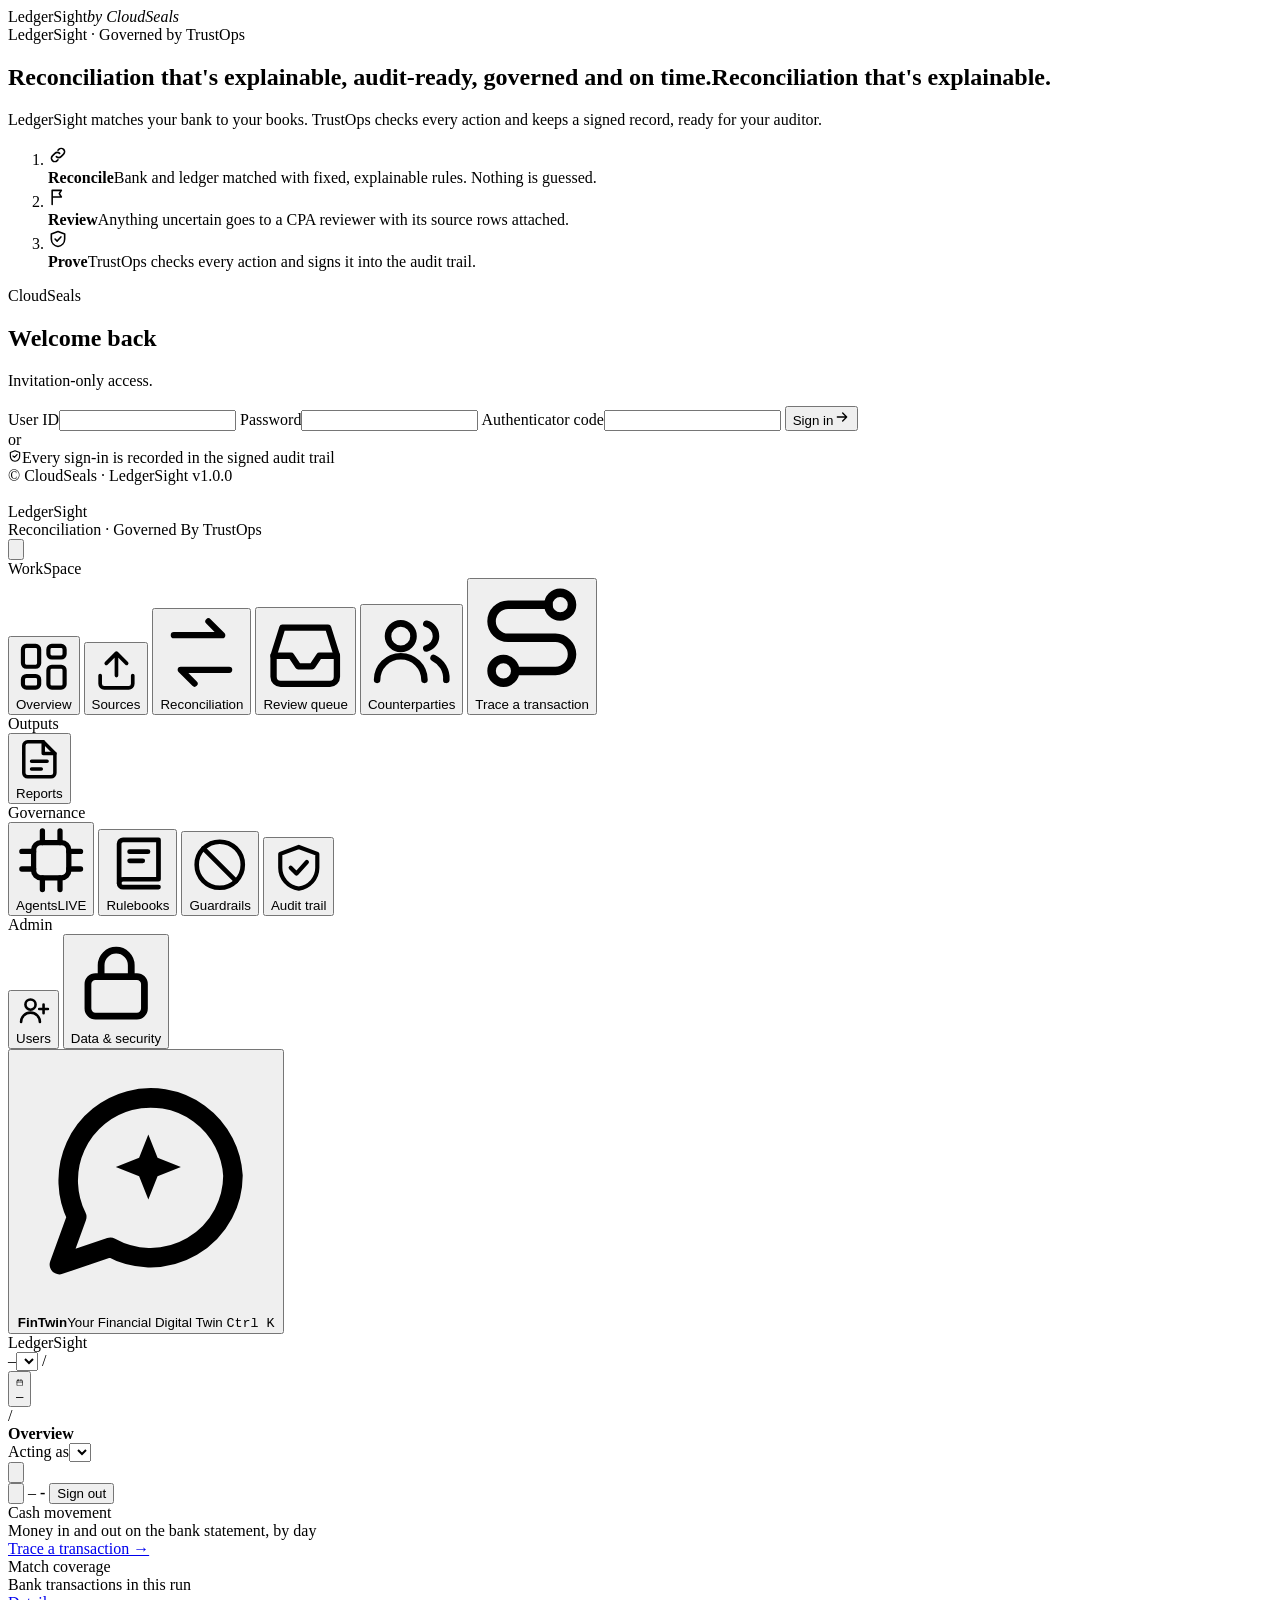
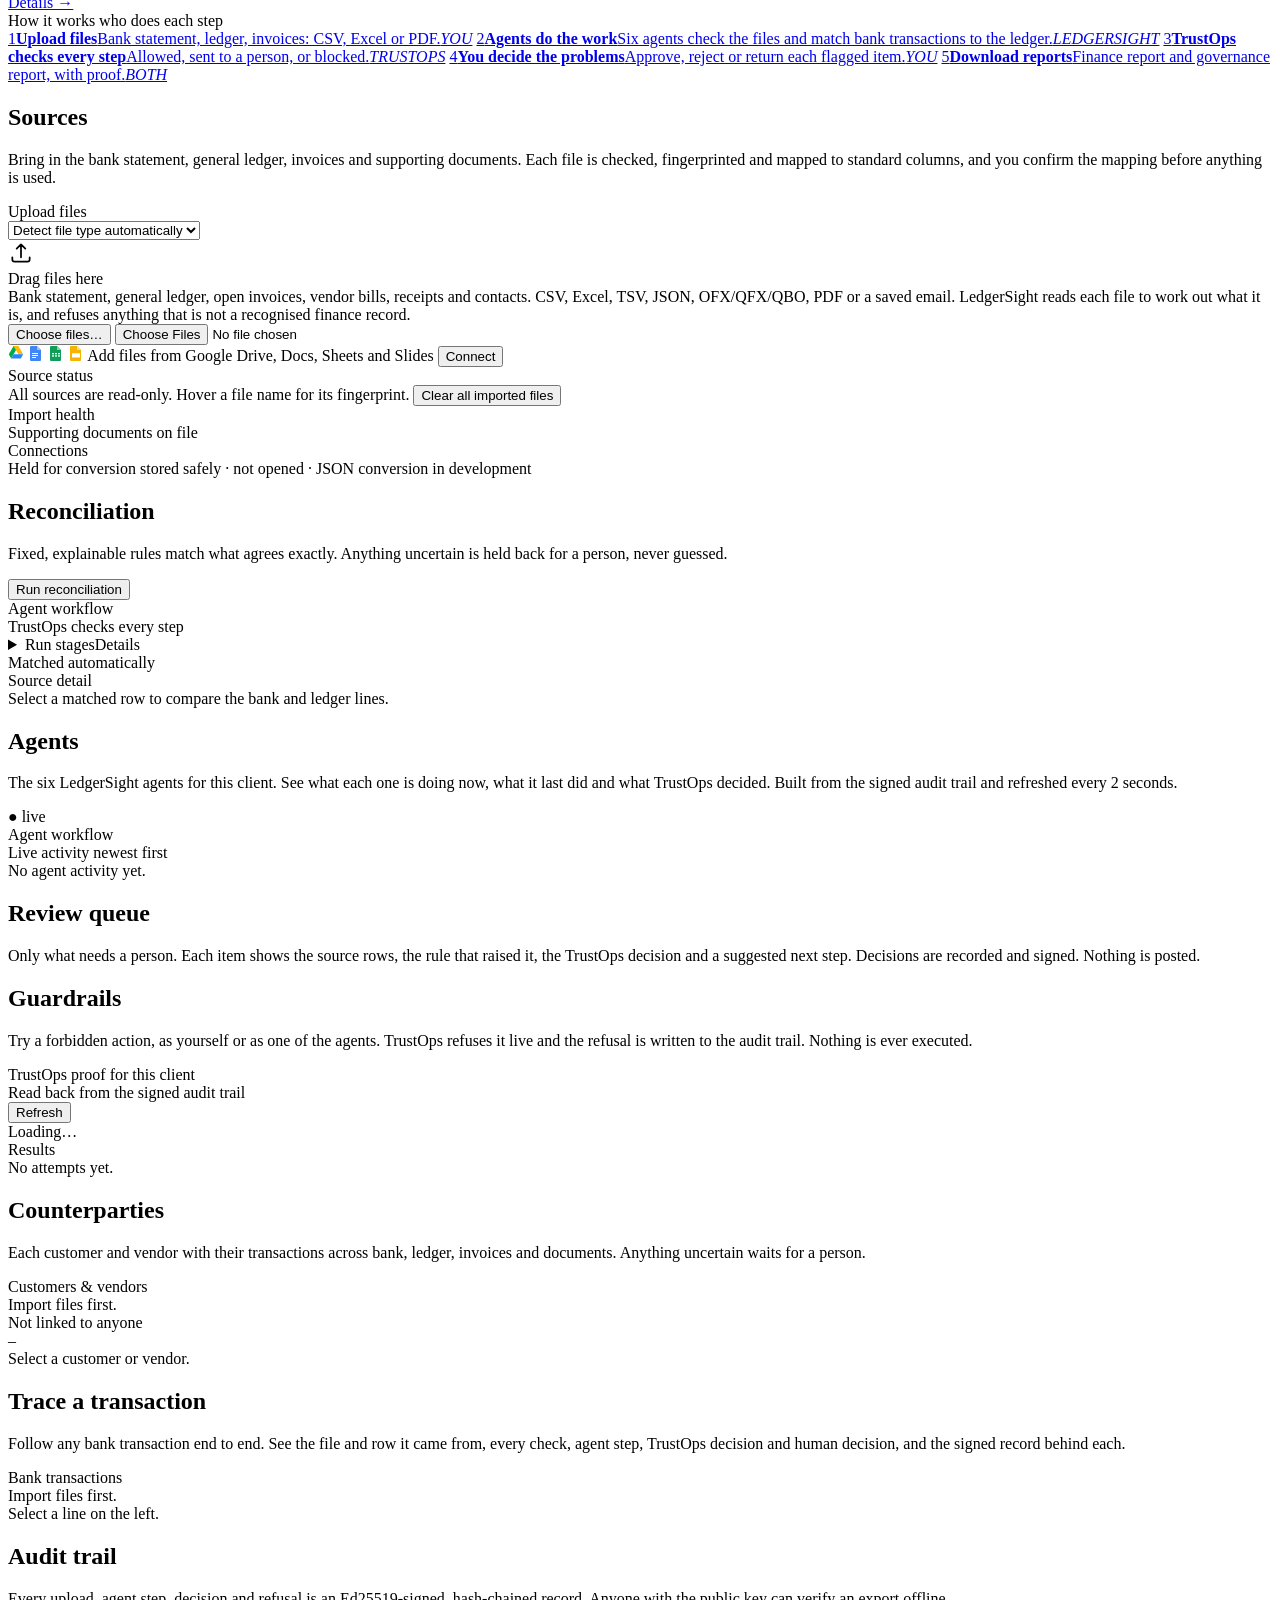
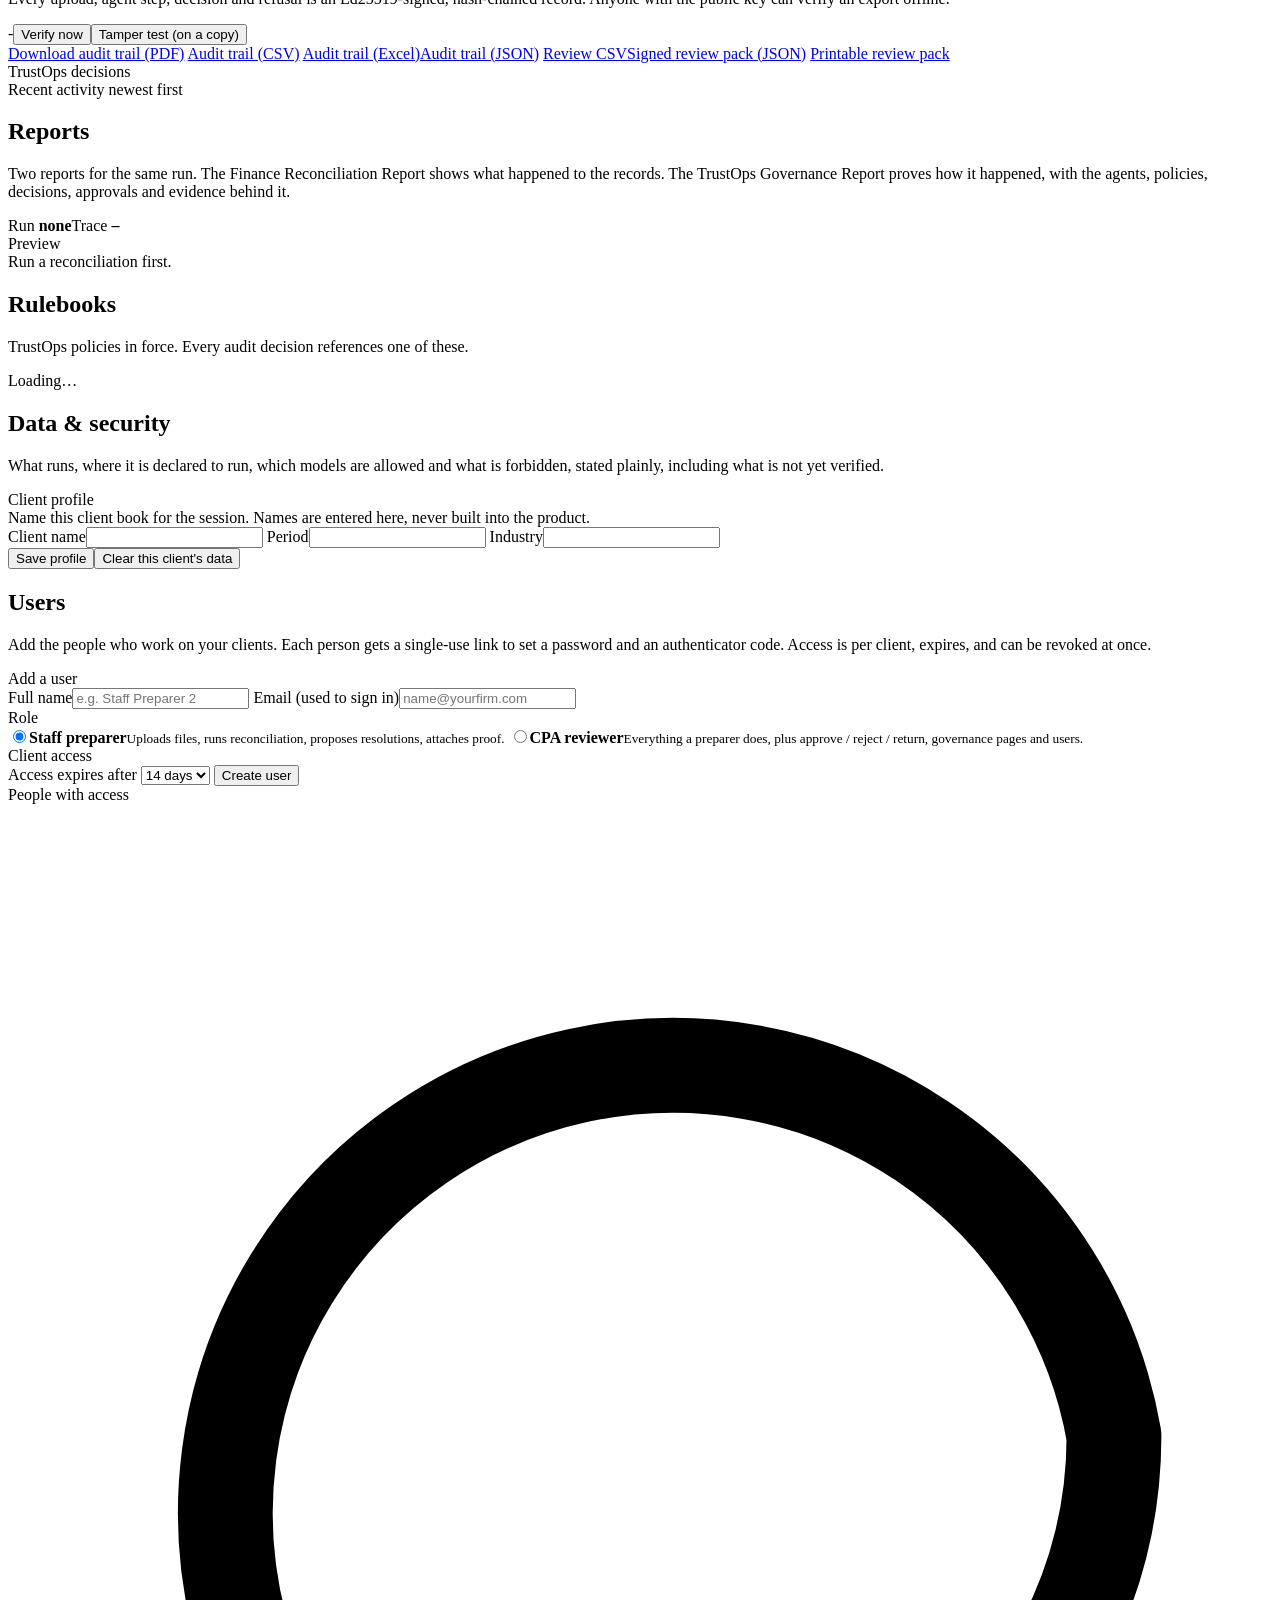
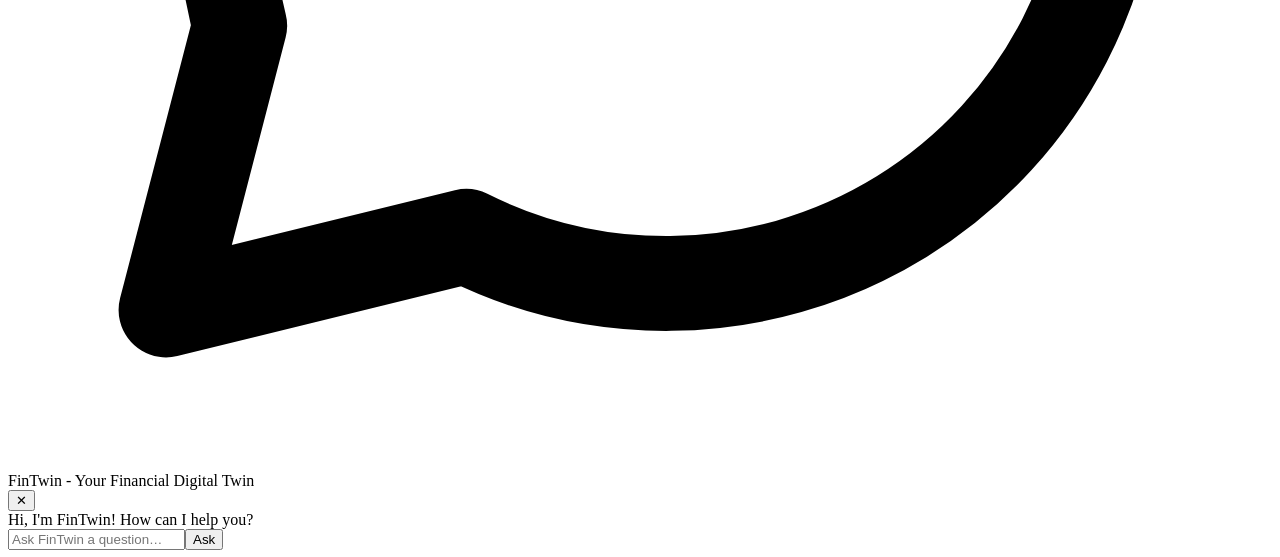
==== ledgersight/static/index.html @ 2b5cfad2 "Period chip opens a month picker instead of jumping to Data & security CPA reviewer: click the date " ====
<!doctype html>
<html lang="en">
<head>
<meta charset="utf-8">
<meta name="viewport" content="width=device-width, initial-scale=1">
<title>LedgerSight</title>
<link rel="icon" href="/static/logo.svg">
<link rel="stylesheet" href="/static/avocet.css">
</head>
<body>

<section id="login" class="login hidden">
  <div class="lg-art">
    <div class="lg-hero">
      <div class="lv-brand m-in"><img src="/static/logo.svg" alt=""><span>LedgerSight</span><em>by CloudSeals</em></div>
      <div class="login-copy">
        <div class="eyebrow m-in">LedgerSight · Governed by TrustOps</div>
        <h2 class="m-words"><span class="sr-only">Reconciliation that's explainable, audit-ready, governed and on time.</span><span class="ln" aria-hidden="true">Reconciliation that's</span> <span class="lg-rotline m-in" aria-hidden="true"><span class="lg-rot" id="lg-rot" data-words="explainable.|audit-ready.|governed.|on time."><span class="lg-rw">explainable.</span></span></span></h2>
        <p class="m-in">LedgerSight matches your bank to your books. TrustOps checks every action and keeps a signed record, ready for your auditor.</p>
      </div>
      <ol class="lg-steps" aria-label="How it works">
        <li class="m-in"><span class="lgs-ico"><svg width="20" height="20" viewBox="0 0 24 24" fill="none" stroke="currentColor" stroke-width="1.9" stroke-linecap="round" stroke-linejoin="round" aria-hidden="true"><path d="M10 14a4 4 0 0 0 5.7 0l3-3a4 4 0 0 0-5.7-5.7l-1 1M14 10a4 4 0 0 0-5.7 0l-3 3a4 4 0 0 0 5.7 5.7l1-1"/></svg></span>
          <div><b>Reconcile</b><span>Bank and ledger matched with fixed, explainable rules. Nothing is guessed.</span></div></li>
        <li class="m-in"><span class="lgs-ico"><svg width="20" height="20" viewBox="0 0 24 24" fill="none" stroke="currentColor" stroke-width="1.9" stroke-linecap="round" stroke-linejoin="round" aria-hidden="true"><path d="M5 21V4M5 4h11l-2.5 4 2.5 4H5"/></svg></span>
          <div><b>Review</b><span>Anything uncertain goes to a CPA reviewer with its source rows attached.</span></div></li>
        <li class="m-in"><span class="lgs-ico"><svg width="20" height="20" viewBox="0 0 24 24" fill="none" stroke="currentColor" stroke-width="1.9" stroke-linecap="round" stroke-linejoin="round" aria-hidden="true"><path d="M12 3l8 3v6c0 4.6-3.4 8.3-8 9-4.6-.7-8-4.4-8-9V6z"/><path d="M8.5 12l2.5 2.5 4.5-5"/></svg></span>
          <div><b>Prove</b><span>TrustOps checks every action and signs it into the audit trail.</span></div></li>
      </ol>
    </div>
  </div>
  <div class="lg-side">
    <div class="lg-col">
      <div class="lv-brand lg-mbrand"><img src="/static/logo.svg" alt=""><span>CloudSeals</span></div>
      <div class="login-card" id="lg-card">
        <h1 class="m-in">Welcome back</h1>
        <p class="muted m-in" id="lg-hint">Invitation-only access.</p>
        <div id="lg-pwform" class="m-in">
          <label>User ID<input id="lg-user" autocomplete="username"></label>
          <label>Password<input id="lg-pw" type="password" autocomplete="current-password"></label>
          <label id="lg-code-row" class="hidden">Authenticator code<input id="lg-code" inputmode="numeric" maxlength="6" autocomplete="one-time-code"></label>
          <button id="lg-btn" class="primary wide lg-cta"><span>Sign in</span><svg width="16" height="16" viewBox="0 0 24 24" fill="none" stroke="currentColor" stroke-width="2" stroke-linecap="round" stroke-linejoin="round" aria-hidden="true"><path d="M5 12h14M13 6l6 6-6 6"/></svg></button>
        </div>
        <div id="lg-msg" class="msg"></div>
        <div id="lg-google" class="lg-google hidden">
          <div id="lg-divider" class="lg-divider"><span>or</span></div>
          <div id="g_id_button"></div>
        </div>
        <div class="lg-trust m-in"><svg width="14" height="14" viewBox="0 0 24 24" fill="none" stroke="currentColor" stroke-width="2" stroke-linecap="round" stroke-linejoin="round" aria-hidden="true"><path d="M12 3l8 3v6c0 4.6-3.4 8.3-8 9-4.6-.7-8-4.4-8-9V6z"/><path d="M8.5 12l2.5 2.5 4.5-5"/></svg>Every sign-in is recorded in the signed audit trail</div>
      </div>
      <div class="login-foot m-in">© CloudSeals · LedgerSight v1.0.0</div>
    </div>
  </div>
</section>

<div id="app" class="hidden">
  <div class="shell">
  <aside class="sidebar">
    <div class="brandcard"><img src="/static/logo.svg" alt="" class="logo"><div class="bt"><div class="bname">LedgerSight</div><div class="bsub">Reconciliation · Governed By TrustOps</div></div>
      <button id="side-toggle" class="side-toggle" type="button" aria-label="Collapse menu" title="Collapse menu"><svg viewBox="0 0 24 24" fill="none" stroke="currentColor" stroke-width="2" stroke-linecap="round" stroke-linejoin="round" aria-hidden="true"><path d="m11 17-5-5 5-5M18 17l-5-5 5-5"/></svg></button></div>
    <nav id="tabs" aria-label="Main">
      <div class="navlabel">WorkSpace</div>
      <button class="tab active" data-tab="home"><span class="ico"><svg viewBox="0 0 24 24" fill="none" stroke="currentColor" stroke-width="1.8" stroke-linecap="round" stroke-linejoin="round"><rect x="3" y="3" width="7" height="9" rx="1.5"/><rect x="14" y="3" width="7" height="5" rx="1.5"/><rect x="14" y="12" width="7" height="9" rx="1.5"/><rect x="3" y="16" width="7" height="5" rx="1.5"/></svg></span><span class="lbl-t">Overview</span></button>
      <button class="tab" data-tab="import"><span class="ico"><svg viewBox="0 0 24 24" fill="none" stroke="currentColor" stroke-width="1.8" stroke-linecap="round" stroke-linejoin="round"><path d="M12 15V4M7 9l5-5 5 5"/><path d="M4 15v4a2 2 0 0 0 2 2h12a2 2 0 0 0 2-2v-4"/></svg></span><span class="lbl-t">Sources</span></button>
      <button class="tab" data-tab="recon"><span class="ico"><svg viewBox="0 0 24 24" fill="none" stroke="currentColor" stroke-width="1.8" stroke-linecap="round" stroke-linejoin="round"><path d="M4 7h14l-4-4M20 17H6l4 4"/></svg></span><span class="lbl-t">Reconciliation</span></button>
      <button class="tab" data-tab="exceptions"><span class="ico"><svg viewBox="0 0 24 24" fill="none" stroke="currentColor" stroke-width="1.8" stroke-linecap="round" stroke-linejoin="round"><path d="M3 13h5l2 3h4l2-3h5"/><path d="M5.5 5h13l2.5 8v6a2 2 0 0 1-2 2H5a2 2 0 0 1-2-2v-6z"/></svg></span><span class="lbl-t">Review queue</span><span id="nav-review" class="count hidden" title="Items waiting for a decision"></span></button>
      <button class="tab" data-tab="parties"><span class="ico"><svg viewBox="0 0 24 24" fill="none" stroke="currentColor" stroke-width="1.8" stroke-linecap="round" stroke-linejoin="round"><circle cx="9" cy="8" r="3.5"/><path d="M2.5 20a6.5 6.5 0 0 1 13 0M16 4.6a3.5 3.5 0 0 1 0 6.8M18 14a6.2 6.2 0 0 1 3.5 6"/></svg></span><span class="lbl-t">Counterparties</span></button>
      <button class="tab" data-tab="trace"><span class="ico"><svg viewBox="0 0 24 24" fill="none" stroke="currentColor" stroke-width="1.8" stroke-linecap="round" stroke-linejoin="round"><circle cx="6" cy="19" r="2.5"/><circle cx="18" cy="5" r="2.5"/><path d="M8.5 19H17a3.5 3.5 0 0 0 0-7H7a3.5 3.5 0 0 1 0-7h8.5"/></svg></span><span class="lbl-t">Trace a transaction</span></button>
      <div class="navlabel">Outputs</div>
      <button class="tab" data-tab="reports"><span class="ico"><svg viewBox="0 0 24 24" fill="none" stroke="currentColor" stroke-width="1.8" stroke-linecap="round" stroke-linejoin="round"><path d="M14 3H6a2 2 0 0 0-2 2v14a2 2 0 0 0 2 2h12a2 2 0 0 0 2-2V9z"/><path d="M14 3v6h6M8 13h8M8 17h5"/></svg></span><span class="lbl-t">Reports</span></button>
      <div class="navlabel">Governance</div>
      <button class="tab" data-tab="agents"><span class="ico"><svg viewBox="0 0 24 24" fill="none" stroke="currentColor" stroke-width="1.8" stroke-linecap="round" stroke-linejoin="round"><rect x="6" y="6" width="12" height="12" rx="2.5"/><path d="M9 2v4M15 2v4M9 18v4M15 18v4M2 9h4M2 15h4M18 9h4M18 15h4"/></svg></span><span class="lbl-t">Agents</span><span class="tag">LIVE</span></button>
      <button class="tab" data-tab="rules"><span class="ico"><svg viewBox="0 0 24 24" fill="none" stroke="currentColor" stroke-width="1.8" stroke-linecap="round" stroke-linejoin="round"><path d="M5 4.5A1.5 1.5 0 0 1 6.5 3H20v15H6.5A1.5 1.5 0 0 0 5 19.5z"/><path d="M5 19.5A1.5 1.5 0 0 0 6.5 21H20M9 7.5h7M9 11h5"/></svg></span><span class="lbl-t">Rulebooks</span></button>
      <button class="tab" data-tab="controls"><span class="ico"><svg viewBox="0 0 24 24" fill="none" stroke="currentColor" stroke-width="1.8" stroke-linecap="round" stroke-linejoin="round"><circle cx="12" cy="12" r="9"/><path d="M5.6 5.6l12.8 12.8"/></svg></span><span class="lbl-t">Guardrails</span></button>
      <button class="tab" data-tab="evidence"><span class="ico"><svg viewBox="0 0 24 24" fill="none" stroke="currentColor" stroke-width="1.8" stroke-linecap="round" stroke-linejoin="round"><path d="M12 3l8 3v6c0 4.6-3.4 8.3-8 9-4.6-.7-8-4.4-8-9V6z"/><path d="M8.5 12l2.5 2.5 4.5-5"/></svg></span><span class="lbl-t">Audit trail</span></button>
      <div class="navlabel">Admin</div>
      <button class="tab" data-tab="team"><span class="ico"><svg viewBox="0 0 24 24" fill="none" stroke="currentColor" stroke-width="1.8" stroke-linecap="round" stroke-linejoin="round"><circle cx="10" cy="8" r="3.5"/><path d="M3.5 20a6.5 6.5 0 0 1 13 0M19 8v6M16 11h6"/></svg></span><span class="lbl-t">Users</span></button>
      <button class="tab" data-tab="trust"><span class="ico"><svg viewBox="0 0 24 24" fill="none" stroke="currentColor" stroke-width="1.8" stroke-linecap="round" stroke-linejoin="round"><rect x="4.5" y="10.5" width="15" height="10.5" rx="2"/><path d="M8 10.5V7.5a4 4 0 0 1 8 0v3"/></svg></span><span class="lbl-t">Data &amp; security</span></button>
    </nav>
    <div class="sidefoot">
      <button type="button" id="ask-open" class="side-ask" aria-expanded="false" aria-controls="ask-drawer" aria-label="FinTwin - Your Financial Digital Twin (read-only)" title="FinTwin · Ctrl K">
        <span class="sa-ico" aria-hidden="true"><svg viewBox="0 0 24 24" fill="none" stroke="currentColor" stroke-width="1.8" stroke-linecap="round" stroke-linejoin="round"><path d="M20 11.4a7.6 7.6 0 0 1-11.3 6.6L4 19.6l1.6-4.4A7.6 7.6 0 1 1 20 11.4z"/><path class="sa-spark" d="M12.2 7.6l.85 2.15 2.15.85-2.15.85-.85 2.15-.85-2.15-2.15-.85 2.15-.85z" fill="currentColor" stroke="none"/></svg></span>
        <span class="sa-t"><b>FinTwin</b><span>Your Financial Digital Twin</span></span>
        <kbd class="sa-k">Ctrl K</kbd>
      </button>
      <div id="app-version" class="small">LedgerSight</div>
    </div>
  </aside>
  <div class="content">
  <header class="topbar">
    <div class="tb-left">
      <label class="ws-pill" title="Client"><span class="ws-av" id="ws-av" aria-hidden="true">–</span><select id="ws-select" class="ws-title" aria-label="Client"></select></label>
      <span class="tb-sep" aria-hidden="true">/</span>
      <div class="period-wrap"><button id="period-chip" class="period-chip" type="button" aria-haspopup="dialog" aria-expanded="false" aria-controls="period-panel" title="Reporting period"><svg viewBox="0 0 24 24" fill="none" stroke="currentColor" stroke-width="1.9" stroke-linecap="round" stroke-linejoin="round" aria-hidden="true"><rect x="3" y="4" width="18" height="18" rx="2"/><path d="M16 2v4M8 2v4M3 10h18"/></svg><span class="page-sub" id="page-sub">–</span></button>
      <div id="period-panel" class="period-panel hidden" role="dialog" aria-label="Choose the reporting period"></div></div>
      <span class="tb-sep" aria-hidden="true">/</span>
      <div class="crumb" aria-label="Current page"><span id="crumb-group" class="crumb-g"></span><b id="crumb-page">Overview</b></div>
    </div>
    <div class="tb-right">
      <label id="act-as-wrap" class="tbl role-pill hidden"><span class="rp-dot" aria-hidden="true"></span><span class="lbl">Acting as</span><select id="act-as" aria-label="Acting as"></select></label>
      <div class="notif-wrap">
        <button id="notif-btn" class="iconbtn" type="button" aria-label="Notifications" aria-haspopup="dialog" aria-expanded="false" title="Notifications"><svg viewBox="0 0 24 24" fill="none" stroke="currentColor" stroke-width="1.8" stroke-linecap="round" stroke-linejoin="round"><path d="M6 8a6 6 0 0 1 12 0c0 7 3 9 3 9H3s3-2 3-9"/><path d="M10.3 21a1.94 1.94 0 0 0 3.4 0"/></svg><span id="notif-count" class="notif-count hidden" aria-hidden="true"></span></button>
        <div id="notif-panel" class="notif-panel hidden" role="dialog" aria-label="Notifications"></div>
      </div>
      <button id="theme" class="iconbtn" title="Light / dark" aria-label="Toggle light or dark"><svg viewBox="0 0 24 24" fill="none" stroke="currentColor" stroke-width="1.8"><circle cx="12" cy="12" r="8.5"/><path d="M12 3.5a8.5 8.5 0 0 0 0 17z" fill="currentColor"/></svg></button>
      <span id="avatar" class="avatar">–</span>
      <span class="who"><b id="me-name">-</b></span>
      <button id="logout" class="ghost">Sign out</button>
    </div>
  </header>
  <main>
    <!-- ================= Overview ================= -->
    <section class="panel active" id="p-home">
      <div id="ov-hero" class="ov-head"></div>
      <nav class="mprog" id="stepper" aria-label="Month-end progress"></nav>
      <div id="ov-kpis" class="kw-row"></div>
      <div id="ov-charts" class="sk-grid hidden">
        <div class="card ch-card sk-flow"><div class="ch-head"><div><div class="card-title">Cash movement</div><div class="ch-sub">Money in and out on the bank statement, by day</div></div>
          <a class="linkbtn" href="#trace" data-go="trace">Trace a transaction →</a></div><div id="ov-flow"></div></div>
        <div class="sk-var" id="ov-var"></div>
        <div class="card hidden sk-cases" id="ov-cases"></div>
        <div class="card ch-card sk-cover"><div class="ch-head"><div><div class="card-title">Match coverage</div><div class="ch-sub">Bank transactions in this run</div></div>
          <a class="linkbtn" href="#recon" data-go="recon">Details →</a></div><div id="ov-cover"></div></div>
      </div>
      <div class="card gap hidden" id="ov-how" aria-label="How it works">
        <div class="card-title">How it works <span class="muted">who does each step</span></div>
        <div class="how">
          <a href="#import" data-go="import"><span class="n">1</span><span class="tx"><b>Upload files</b><span>Bank statement, ledger, invoices: CSV, Excel or PDF.</span><em class="who you">YOU</em></span></a>
          <a href="#agents" data-go="agents"><span class="n">2</span><span class="tx"><b>Agents do the work</b><span>Six agents check the files and match bank transactions to the ledger.</span><em class="who ls">LEDGERSIGHT</em></span></a>
          <a href="#rules" data-go="rules"><span class="n">3</span><span class="tx"><b>TrustOps checks every step</b><span>Allowed, sent to a person, or blocked.</span><em class="who to">TRUSTOPS</em></span></a>
          <a href="#exceptions" data-go="exceptions"><span class="n">4</span><span class="tx"><b>You decide the problems</b><span>Approve, reject or return each flagged item.</span><em class="who you">YOU</em></span></a>
          <a href="#reports" data-go="reports"><span class="n">5</span><span class="tx"><b>Download reports</b><span>Finance report and governance report, with proof.</span><em class="who ls">BOTH</em></span></a>
        </div>
      </div>
    </section>

    <!-- ================= Sources ================= -->
    <section class="panel" id="p-import">
      <div class="page-head"><div><h2>Sources</h2>
        <p class="sub">Bring in the bank statement, general ledger, invoices and supporting documents. Each file is checked, fingerprinted and mapped to standard columns, and you confirm the mapping before anything is used.</p></div></div>
      <!-- The file being confirmed sits first, right under the heading: no jump past the upload and status cards. -->
      <div id="mapping" class="card map-card hidden"></div>
      <!-- 2026-11-13 layout (user choice): a short upload strip on top, the 6 sources as cards in a 3x2 grid below -->
      <div class="src-top stack">
        <div class="card src-up">
          <div class="card-title">Upload files</div>
          <select id="up-kind" aria-label="File type" class="hidden"><option value="auto">Detect file type automatically</option></select>
          <div class="dropzone" id="dz-target">
            <div class="dz-icon" aria-hidden="true"><svg width="26" height="26" viewBox="0 0 24 24" fill="none" stroke="currentColor" stroke-width="1.6" stroke-linecap="round" stroke-linejoin="round"><path d="M12 16V4M12 4l-4 4M12 4l4 4"/><path d="M4 16v2a2 2 0 0 0 2 2h12a2 2 0 0 0 2-2v-2"/></svg></div>
            <div class="dz-text">Drag files here</div>
            <div class="small muted">Bank statement, general ledger, open invoices, vendor bills, receipts and contacts. CSV, Excel, TSV, JSON, OFX/QFX/QBO, PDF or a saved email. LedgerSight reads each file to work out what it is, and refuses anything that is not a recognised finance record.</div>
            <button id="choose-btn" class="primary gap">Choose files…</button>
            <input id="up-file" type="file" multiple class="hidden">
          </div>
          <div class="dz-connect row" id="dz-connect">
            <span class="dz-connect-icons" aria-hidden="true">
              <svg width="16" height="16" viewBox="0 0 16 16"><path d="M5.6 1h4.8l4.8 8.3h-4.8z" fill="#ffba00"/><path d="M5.6 1L.8 9.3l2.4 4.1 4.8-8.3z" fill="#00ac47"/><path d="M3.2 13.4h9.6l2.4-4.1h-9.6z" fill="#2684fc"/></svg>
              <svg width="16" height="16" viewBox="0 0 16 16"><path d="M3 1h6l4 4v10a1 1 0 0 1-1 1H3a1 1 0 0 1-1-1V2a1 1 0 0 1 1-1z" fill="#4285f4"/><path d="M9 1v4h4" fill="#a1c2fa"/><rect x="4" y="8" width="6" height="1" fill="#fff"/><rect x="4" y="10" width="6" height="1" fill="#fff"/><rect x="4" y="12" width="4" height="1" fill="#fff"/></svg>
              <svg width="16" height="16" viewBox="0 0 16 16"><path d="M3 1h6l4 4v10a1 1 0 0 1-1 1H3a1 1 0 0 1-1-1V2a1 1 0 0 1 1-1z" fill="#0f9d58"/><path d="M9 1v4h4" fill="#87d3ab"/><rect x="4" y="8" width="2" height="1.3" fill="#fff"/><rect x="7" y="8" width="2" height="1.3" fill="#fff"/><rect x="10" y="8" width="2" height="1.3" fill="#fff"/><rect x="4" y="10.3" width="2" height="1.3" fill="#fff"/><rect x="7" y="10.3" width="2" height="1.3" fill="#fff"/><rect x="10" y="10.3" width="2" height="1.3" fill="#fff"/></svg>
              <svg width="16" height="16" viewBox="0 0 16 16"><path d="M3 1h6l4 4v10a1 1 0 0 1-1 1H3a1 1 0 0 1-1-1V2a1 1 0 0 1 1-1z" fill="#f4b400"/><path d="M9 1v4h4" fill="#fbdc8d"/><rect x="4" y="8.3" width="8" height="4.3" rx=".5" fill="#fff"/></svg>
            </span>
            <span class="small muted grow">Add files from Google Drive, Docs, Sheets and Slides</span>
            <button id="dz-drive-btn" class="ghost">Connect</button>
          </div>
          <div id="tpl-links" class="tpl-links"></div>
          <div id="em-view"></div>
          <div id="drive-view"></div>
          <div id="up-msg" class="msg"></div>
          <div id="up-refused"></div>
          <div id="up-next"></div>
        </div>
        <div class="card src-st">
          <div class="ss-headrow"><div class="card-title">Source status</div><span id="ss-sum" class="ss-sum"></span></div>
          <div id="src-status" class="ss-wrap"></div>
          <div class="ss-endrow"><span class="ss-note">All sources are read-only. Hover a file name for its fingerprint.</span>
            <button id="clear-all" class="danger">Clear all imported files</button></div>
          <div id="clear-msg" class="msg"></div>
        </div>
      </div>
      <div class="card gap"><div class="card-title">Import health</div><div id="health" class="tablewrap"></div></div>
      <div class="card gap"><div class="card-title">Supporting documents on file</div><div id="docs"></div></div>
      <div class="card gap"><div class="card-title">Connections</div><div id="connectors"></div></div>
      <div class="card gap" id="held-card"><div class="card-title">Held for conversion <span class="muted">stored safely · not opened · JSON conversion in development</span></div><div id="held"></div></div>
    </section>

    <!-- ================= Reconciliation ================= -->
    <section class="panel" id="p-recon">
      <div class="page-head"><div><h2>Reconciliation</h2>
        <p class="sub">Fixed, explainable rules match what agrees exactly. Anything uncertain is held back for a person, never guessed.</p></div>
        <div class="row"><button id="run-btn" class="primary">Run reconciliation</button><span id="run-msg" class="msg"></span></div></div>
      <div id="recon-ready"></div>
      <div id="tiles" class="tiles"></div>
      <!-- At-a-glance first (agent workflow), then the detail behind it (run stages) -->
      <div class="card gap pipe wf" id="rc-pipe">
        <div class="pipe-head"><div class="card-title">Agent workflow</div>
          <div class="pipe-meta"><span class="muted">TrustOps checks every step</span></div></div>
        <div id="rc-pipeline"></div>
        <div id="workflow" class="hidden"></div>
      </div>
      <details class="card gap stages-fold" id="stages-card">
        <summary><span class="sf-t">Run stages</span><span id="stages-sum" class="sf-sum"></span><span class="sf-more">Details</span></summary>
        <div id="stages"></div>
      </details>
      <div class="grid two gap">
        <div class="card"><div class="card-title">Matched automatically</div><div id="matches" class="tablewrap"></div></div>
        <div class="card"><div class="card-title">Source detail</div><div id="detail" class="muted">Select a matched row to compare the bank and ledger lines.</div></div>
      </div>
    </section>

    <!-- ================= Agents ================= -->
    <section class="panel" id="p-agents">
      <div class="page-head"><div><h2>Agents</h2>
        <p class="sub">The six LedgerSight agents for this client. See what each one is doing now, what it last did and what TrustOps decided. Built from the signed audit trail and refreshed every 2 seconds.</p></div>
        <div class="row"><span id="ag-live" class="pill live">● live</span></div></div>
      <div id="ag-ready"></div>
      <div class="card pipe wf" id="ag-pipe">
        <div class="pipe-head"><div class="card-title">Agent workflow</div>
          <div class="pipe-meta"></div></div>
        <div id="ag-pipeline"></div>
        <div id="ag-msg" class="msg"></div>
      </div>
      <div id="ag-grid" class="grid three gap"></div>
      <div class="card gap"><div class="card-title">Live activity <span class="muted small">newest first</span></div><div id="ag-feed" class="muted">No agent activity yet.</div></div>
    </section>

    <!-- ================= Review queue ================= -->
    <section class="panel" id="p-exceptions">
      <div class="page-head"><div><h2>Review queue</h2>
        <p class="sub">Only what needs a person. Each item shows the source rows, the rule that raised it, the TrustOps decision and a suggested next step. Decisions are recorded and signed. Nothing is posted.</p></div></div>
      <div id="exc-list"></div>
    </section>

    <!-- ================= Guardrails ================= -->
    <section class="panel" id="p-controls">
      <div class="page-head"><div><h2>Guardrails</h2>
        <p class="sub">Try a forbidden action, as yourself or as one of the agents. TrustOps refuses it live and the refusal is written to the audit trail. Nothing is ever executed.</p></div></div>
      <div class="card" id="proof-card">
        <div class="pf-top"><div><div class="card-title">TrustOps proof for this client</div>
          <div class="small muted">Read back from the signed audit trail</div></div>
          <button class="linkbtn" id="proof-refresh">Refresh</button></div>
        <div id="proof"><span class="muted">Loading…</span></div>
      </div>
      <div class="grid three gap-lg" id="attack-grid"></div>
      <div class="card gap-lg"><div class="card-title">Results</div><div id="attack-out" class="muted">No attempts yet.</div></div>
    </section>

    <!-- ================= Counterparties ================= -->
    <section class="panel" id="p-parties">
      <div class="page-head"><div><h2>Counterparties</h2>
        <p class="sub">Each customer and vendor with their transactions across bank, ledger, invoices and documents. Anything uncertain waits for a person.</p></div></div>
      <div class="trace-grid party-grid">
        <div><div class="card"><div class="card-title">Customers &amp; vendors</div><div id="party-list" class="muted">Import files first.</div></div>
          <div class="card gap"><div class="card-title">Not linked to anyone</div><div id="party-unlinked" class="muted">–</div></div></div>
        <div id="party-view" class="card"><div class="muted">Select a customer or vendor.</div></div>
      </div>
    </section>

    <!-- ================= Trace ================= -->
    <section class="panel" id="p-trace">
      <div class="page-head"><div><h2>Trace a transaction</h2>
        <p class="sub">Follow any bank transaction end to end. See the file and row it came from, every check, agent step, TrustOps decision and human decision, and the signed record behind each.</p></div></div>
      <div class="trace-grid">
        <div class="card"><div class="card-title">Bank transactions</div><div id="trace-list" class="muted">Import files first.</div></div>
        <div id="trace-view" class="card"><div class="muted">Select a line on the left.</div></div>
      </div>
    </section>

    <!-- ================= Audit trail ================= -->
    <section class="panel" id="p-evidence">
      <div class="page-head"><div><h2>Audit trail</h2>
        <p class="sub">Every upload, agent step, decision and refusal is an Ed25519-signed, hash-chained record. Anyone with the public key can verify an export offline.</p></div>
        <div class="row"><span id="verify-badge" class="badge">-</span><button id="ev-refresh" class="secondary">Verify now</button><button id="tamper-btn" class="danger">Tamper test (on a copy)</button></div></div>
      <div id="tamper-out" class="msg"></div>
      <div class="row"><a id="exp-audit-pdf" class="primary btnlink" href="#" download>Download audit trail (PDF)</a>
        <a id="exp-audit-csv" class="secondary btnlink" href="#" download>Audit trail (CSV)</a>
        <a id="exp-audit-xlsx" class="secondary btnlink" href="#" download>Audit trail (Excel)</a><a id="exp-audit-json" class="secondary btnlink" href="#" download>Audit trail (JSON)</a>
        <a id="exp-csv" class="secondary btnlink disabled" href="#">Review CSV</a><a id="exp-pack" class="secondary btnlink disabled" href="#">Signed review pack (JSON)</a>
        <a id="exp-print" class="secondary btnlink disabled" href="#" target="_blank" rel="noopener">Printable review pack</a></div>
      <div class="grid ov gap" id="ev-summary">
        <div class="card"><div class="card-title">TrustOps decisions </div><div id="ov-gov"></div></div>
        <div class="card"><div class="card-title">Recent activity <span class="muted small">newest first</span></div><ul id="ov-activity" class="feed tl-feed"></ul></div>
      </div>
      <div class="card gap"><div id="events" class="tablewrap"></div></div>
    </section>

    <!-- ================= Reports ================= -->
    <section class="panel" id="p-reports">
      <div class="page-head"><div><h2>Reports</h2>
        <p class="sub">Two reports for the same run. The Finance Reconciliation Report shows what happened to the records. The TrustOps Governance Report proves how it happened, with the agents, policies, decisions, approvals and evidence behind it.</p></div>
        <div class="row"><span class="pill">Run <b id="rep-run">none</b></span><span class="pill">Trace <b id="rep-trace">–</b></span></div></div>
      <div id="rep-draft"></div>
      <div class="grid two" id="rep-cards"></div>
      <div class="card gap"><div class="card-title" id="rep-prev-title">Preview</div><div id="rep-preview" class="muted">Run a reconciliation first.</div></div>
    </section>

    <!-- ================= Rulebooks ================= -->
    <section class="panel" id="p-rules">
      <div class="page-head"><div><h2>Rulebooks</h2>
        <p class="sub">TrustOps policies in force. Every audit decision references one of these.</p></div></div>
      <div id="rules" class="muted">Loading…</div>
    </section>

    <!-- ================= Data & security ================= -->
    <section class="panel" id="p-trust">
      <div class="page-head"><div><h2>Data &amp; security</h2>
        <p class="sub">What runs, where it is declared to run, which models are allowed and what is forbidden, stated plainly, including what is not yet verified.</p></div></div>
      <div class="card" id="ov-profile">
        <div class="card-title">Client profile</div>
        <div class="muted small">Name this client book for the session. Names are entered here, never built into the product.</div>
        <div class="form-grid gap">
          <label class="ctl2">Client name<input id="pf-name" maxlength="80"></label>
          <label class="ctl2">Period<input id="pf-period" maxlength="40"></label>
          <label class="ctl2">Industry<input id="pf-industry" maxlength="60"></label>
        </div>
        <div class="row gap"><button id="pf-save" class="primary">Save profile</button><button id="reset-btn" class="danger">Clear this client's data</button><span id="pf-msg" class="msg"></span><span id="reset-msg" class="msg"></span></div>
      </div>
      <div id="trust" class="gap"></div>
    </section>

    <!-- ================= People ================= -->
    <section class="panel" id="p-team">
      <div class="page-head"><div><h2>Users</h2>
        <p class="sub">Add the people who work on your clients. Each person gets a single-use link to set a password and an authenticator code. Access is per client, expires, and can be revoked at once.</p></div></div>
      <div id="users-demo-note"></div>
      <div class="grid two users-grid">
        <div class="card">
          <div class="card-title">Add a user</div>
          <label class="ctl2">Full name<input id="inv-name" autocomplete="off" placeholder="e.g. Staff Preparer 2"></label>
          <label class="ctl2">Email (used to sign in)<input id="inv-user" type="email" autocomplete="off" placeholder="name@yourfirm.com"></label>
          <div class="ctl2"><span>Role</span>
            <div class="role-pick" role="radiogroup" aria-label="Role">
              <label class="rp"><input type="radio" name="inv-role" value="preparer" checked><span><b>Staff preparer</b><small>Uploads files, runs reconciliation, proposes resolutions, attaches proof.</small></span></label>
              <label class="rp"><input type="radio" name="inv-role" value="owner_reviewer"><span><b>CPA reviewer</b><small>Everything a preparer does, plus approve / reject / return, governance pages and users.</small></span></label>
            </div>
          </div>
          <div class="ctl2"><span>Client access</span><div id="inv-ws" class="ws-pick"></div></div>
          <label class="ctl2">Access expires after
            <select id="inv-days"><option value="14" selected>14 days</option><option value="30">30 days</option><option value="90">90 days</option><option value="365">1 year</option></select>
          </label>
          <button id="inv-btn" class="primary">Create user</button>
          <div id="inv-out" class="msg"></div>
        </div>
        <div class="card"><div class="card-title">People with access <span class="muted small" id="users-count"></span></div><div id="users"></div></div>
      </div>
    </section>
  </main>
  </div>
  </div>
</div>
<aside id="ask-drawer" class="drawer" role="dialog" aria-modal="false" aria-labelledby="ask-title" aria-hidden="true">
  <div class="drawer-head">
    <div class="drawer-ico" aria-hidden="true"><svg viewBox="0 0 24 24" fill="none" stroke="currentColor" stroke-width="1.8" stroke-linecap="round" stroke-linejoin="round"><path d="M21 12a8.5 8.5 0 0 1-12.3 7.6L3 21l1.4-5.4A8.5 8.5 0 1 1 21 12z"/></svg></div>
    <div class="grow"><div class="drawer-title" id="ask-title">FinTwin - Your Financial Digital Twin</div></div>
    <button id="ask-close" class="iconbtn" aria-label="Close FinTwin">✕</button>
  </div>
  <div class="drawer-body" id="ask-scroll">
    <div id="ask-welcome" class="qa ask-welcome"><div class="a-bubble">Hi, I'm FinTwin! How can I help you?</div></div>
    <div id="ask-out"></div></div>
  <div class="drawer-foot">
    <div id="ask-chips" class="chips"></div>
    <div class="ask-row"><input id="ask-q" placeholder="Ask FinTwin a question…" maxlength="500" aria-label="Question"><button id="ask-btn" class="primary">Ask</button></div>
  </div>
</aside>
<div id="toasts" class="toasts" aria-live="polite"></div>
<script src="/static/vendor/motion.min.js"></script>
<script src="/static/vendor/chart.umd.min.js"></script>
<script src="/static/avocet.js"></script>
<script src="/static/ui-plus.js"></script>
<script src="/static/login-motion.js"></script>
</body>
</html>
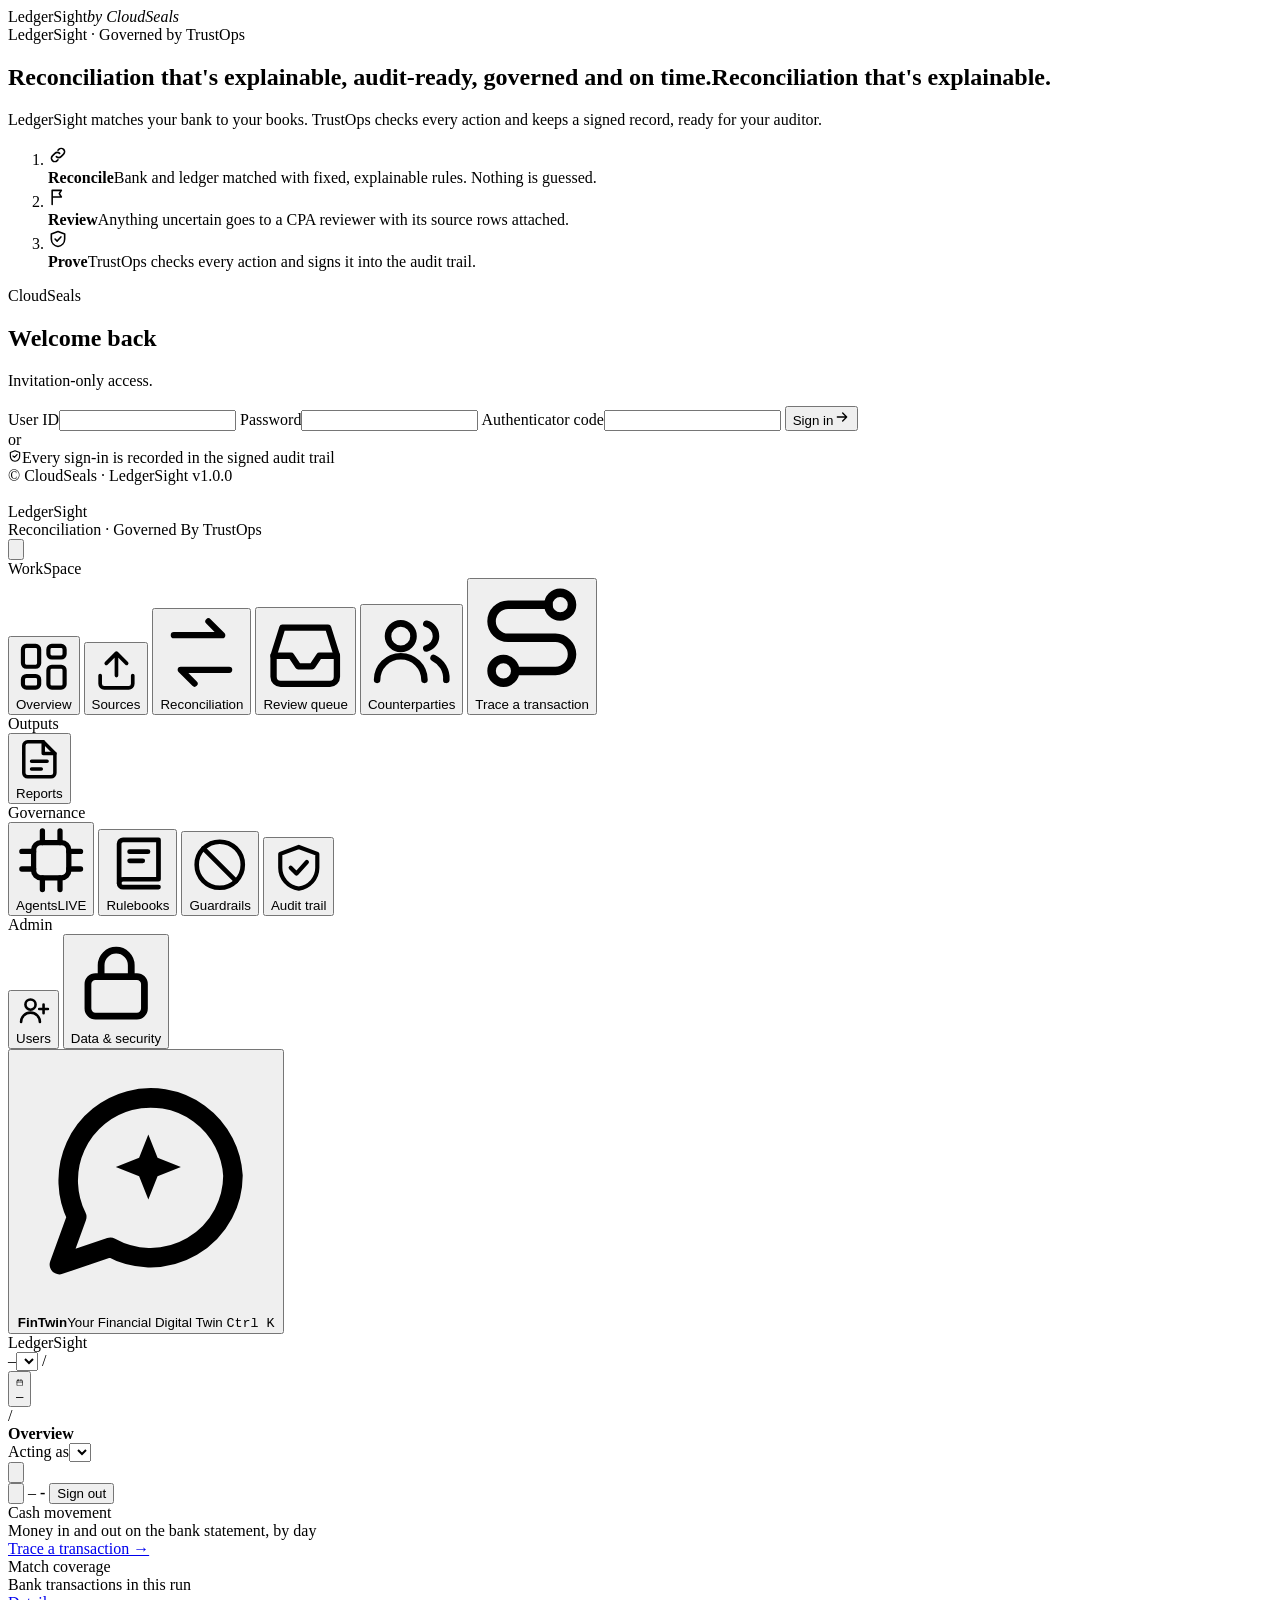
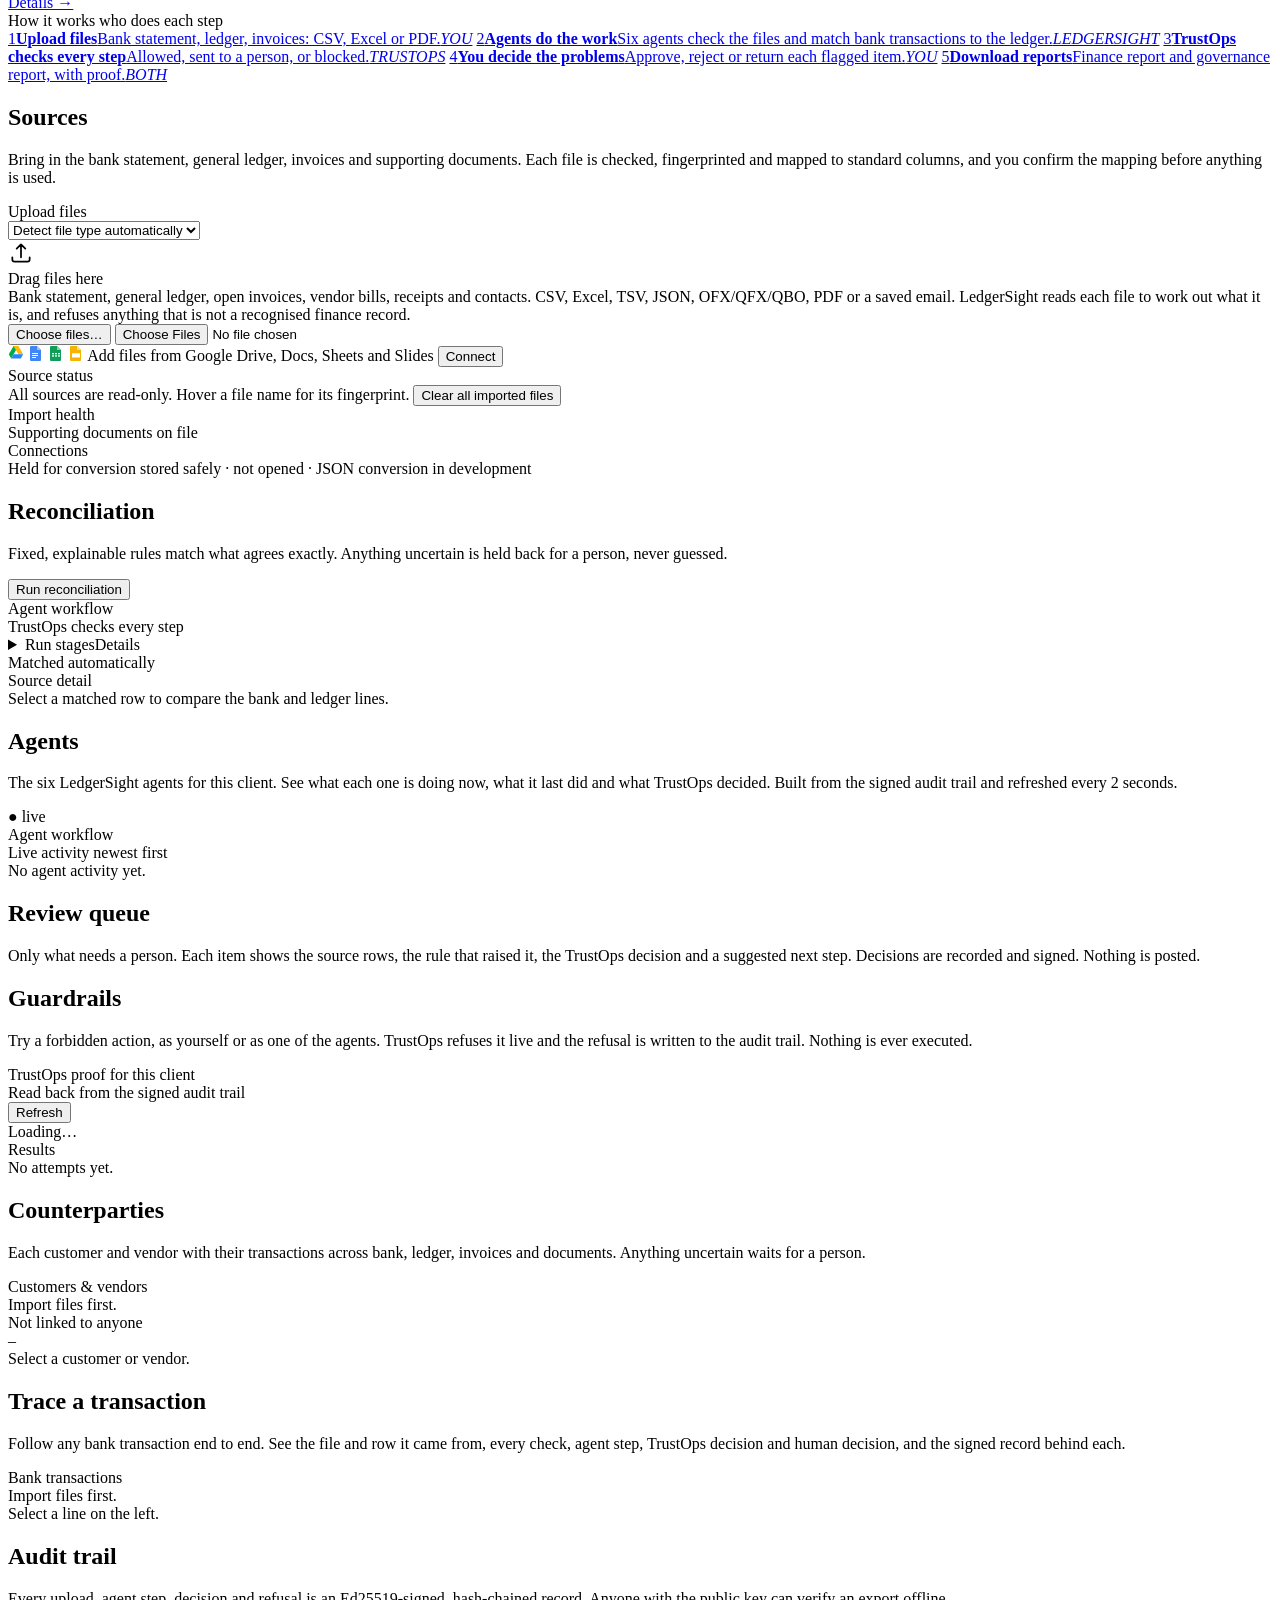
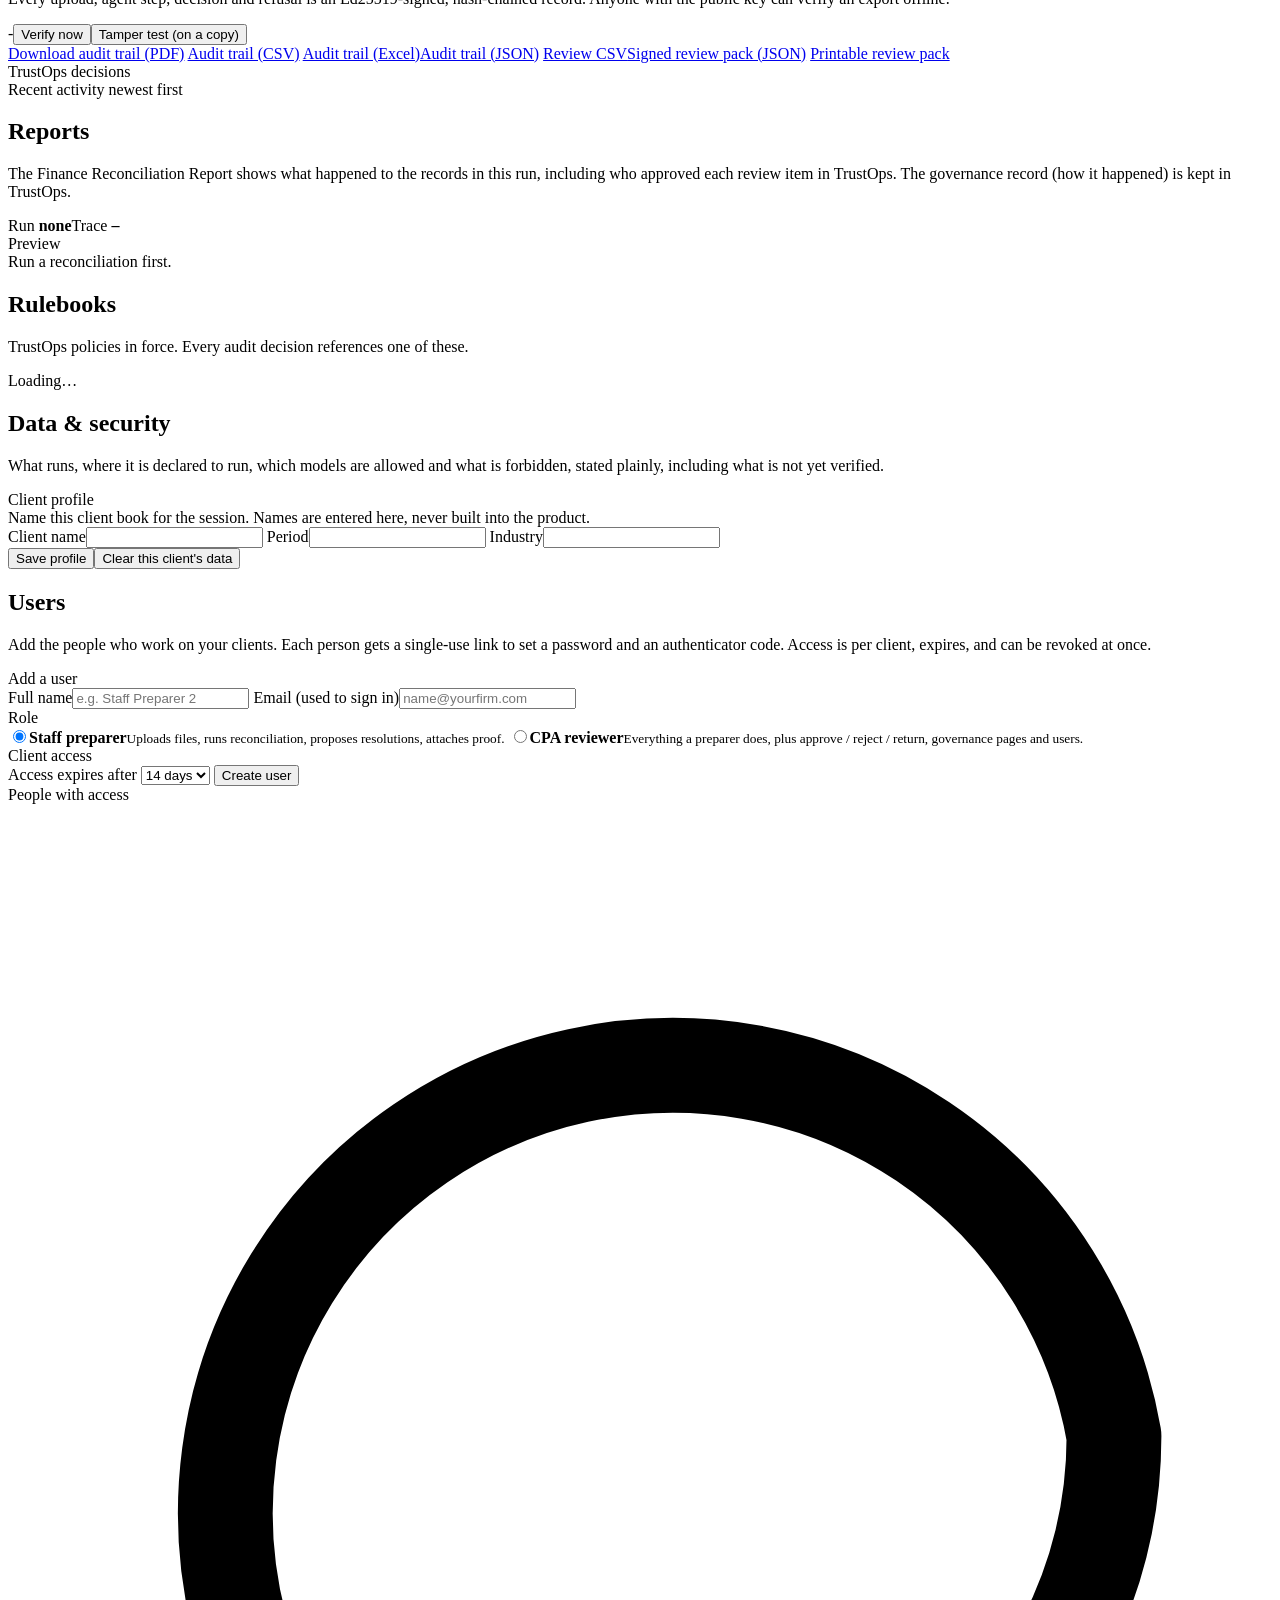
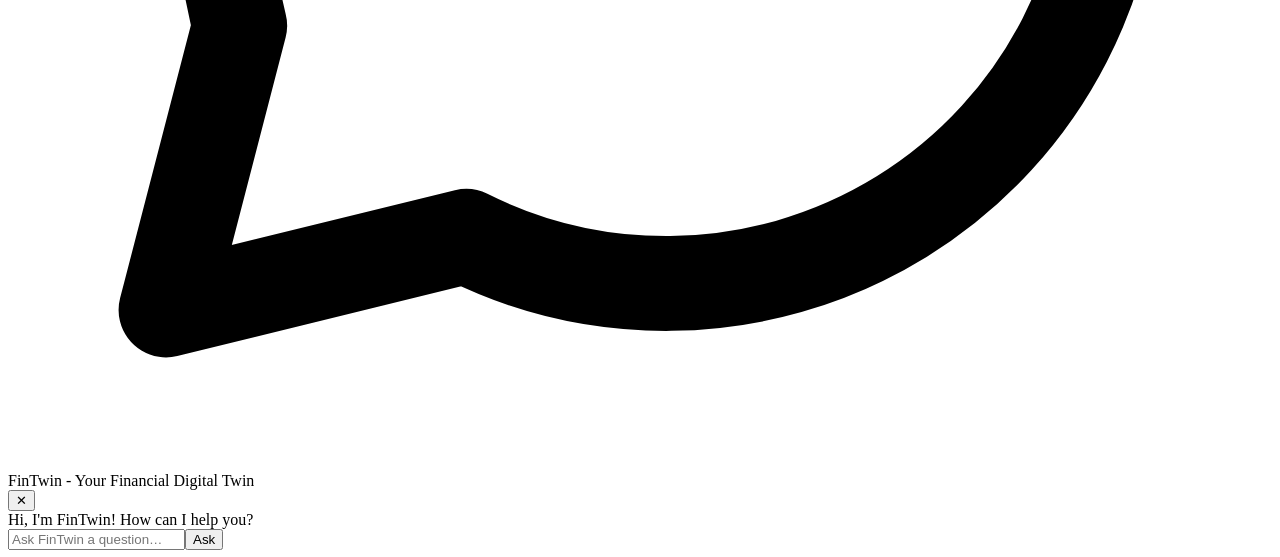
==== commit e0403e61: "Merge origin/trustops-integration (Naveen): governance moves to TrustOps Keeps Naveen's removals (Ag" ====
--- a/ledgersight/static/index.html
+++ b/ledgersight/static/index.html
@@ -5,7 +5,7 @@
 <meta name="viewport" content="width=device-width, initial-scale=1">
 <title>LedgerSight</title>
 <link rel="icon" href="/static/logo.svg">
-<link rel="stylesheet" href="/static/avocet.css">
+<link rel="stylesheet" href="/static/avocet.css?v=20261113s">
 </head>
 <body>
 
@@ -285,7 +285,7 @@
     <!-- ================= Reports ================= -->
     <section class="panel" id="p-reports">
       <div class="page-head"><div><h2>Reports</h2>
-        <p class="sub">Two reports for the same run. The Finance Reconciliation Report shows what happened to the records. The TrustOps Governance Report proves how it happened, with the agents, policies, decisions, approvals and evidence behind it.</p></div>
+        <p class="sub">The Finance Reconciliation Report shows what happened to the records in this run, including who approved each review item in TrustOps. The governance record (how it happened) is kept in TrustOps.</p></div>
         <div class="row"><span class="pill">Run <b id="rep-run">none</b></span><span class="pill">Trace <b id="rep-trace">–</b></span></div></div>
       <div id="rep-draft"></div>
       <div class="grid two" id="rep-cards"></div>
@@ -363,7 +363,7 @@
 <div id="toasts" class="toasts" aria-live="polite"></div>
 <script src="/static/vendor/motion.min.js"></script>
 <script src="/static/vendor/chart.umd.min.js"></script>
-<script src="/static/avocet.js"></script>
+<script src="/static/avocet.js?v=20261113s"></script>
 <script src="/static/ui-plus.js"></script>
 <script src="/static/login-motion.js"></script>
 </body>
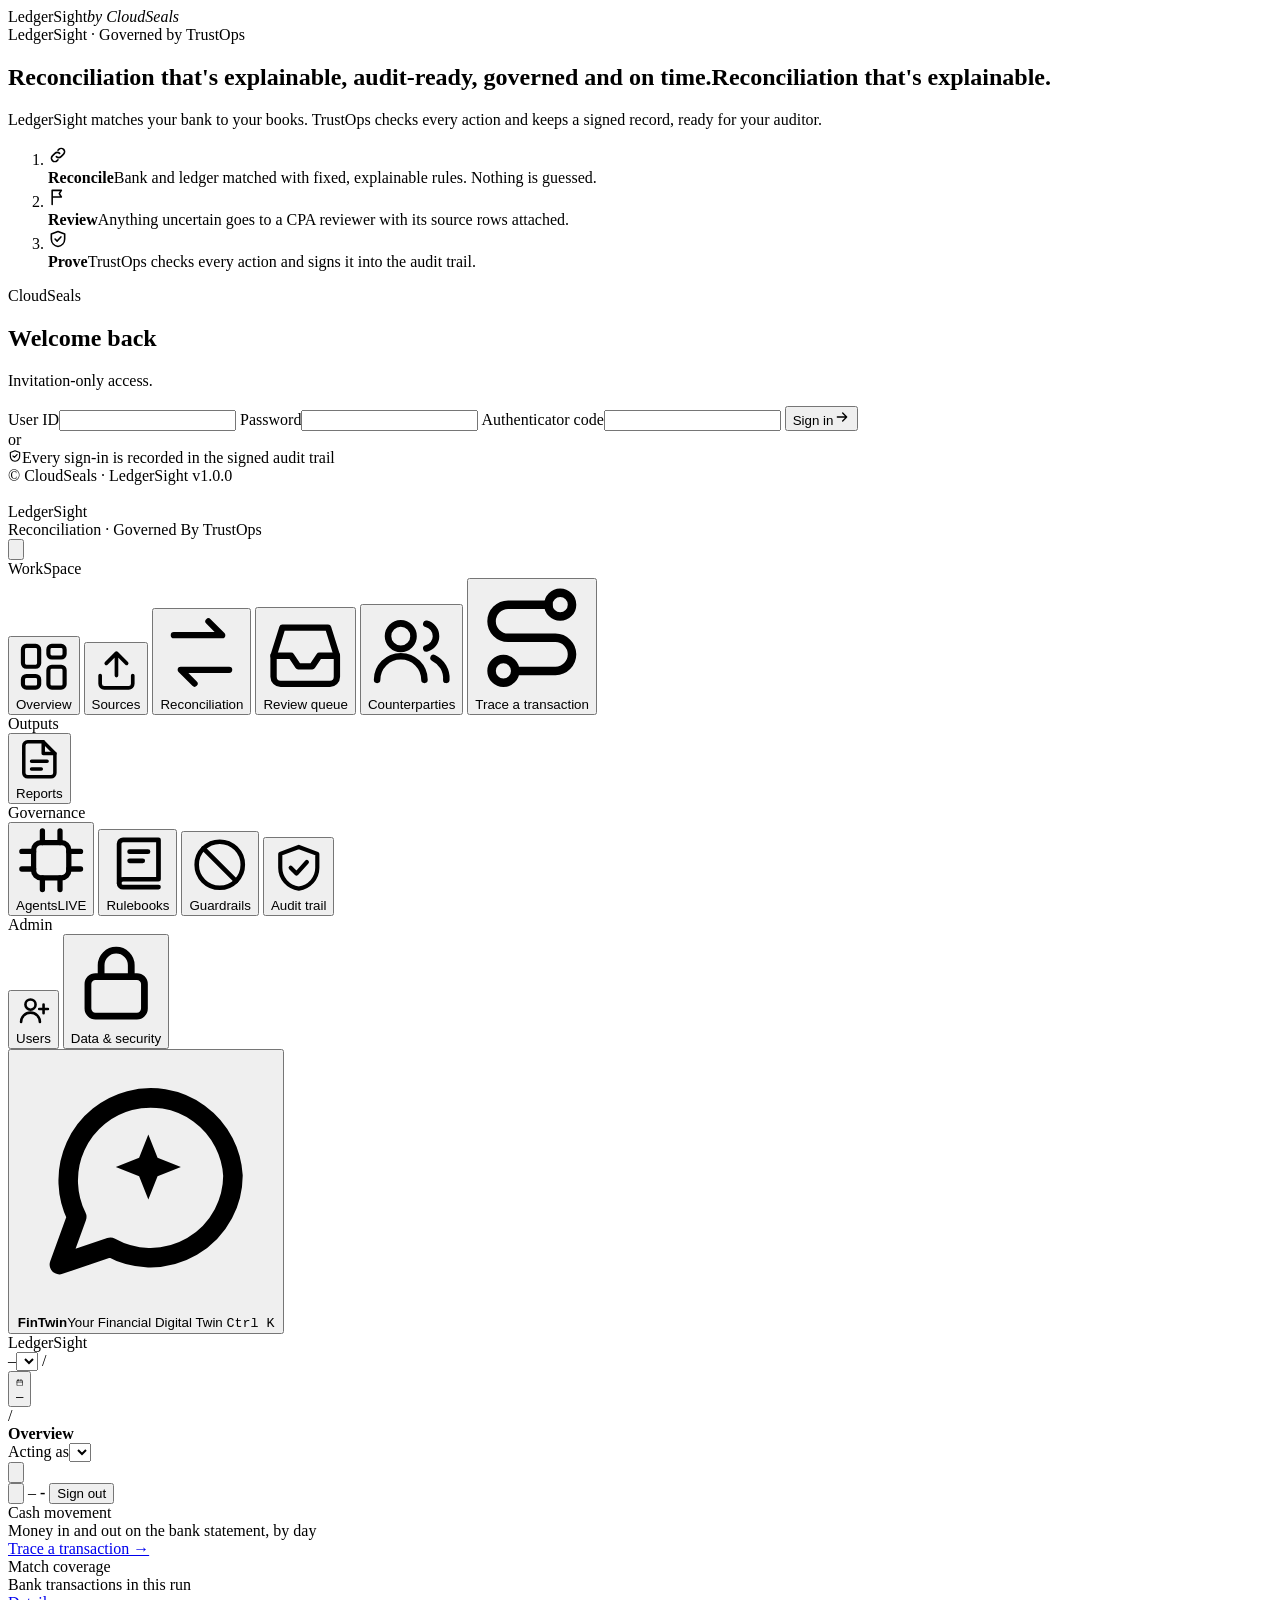
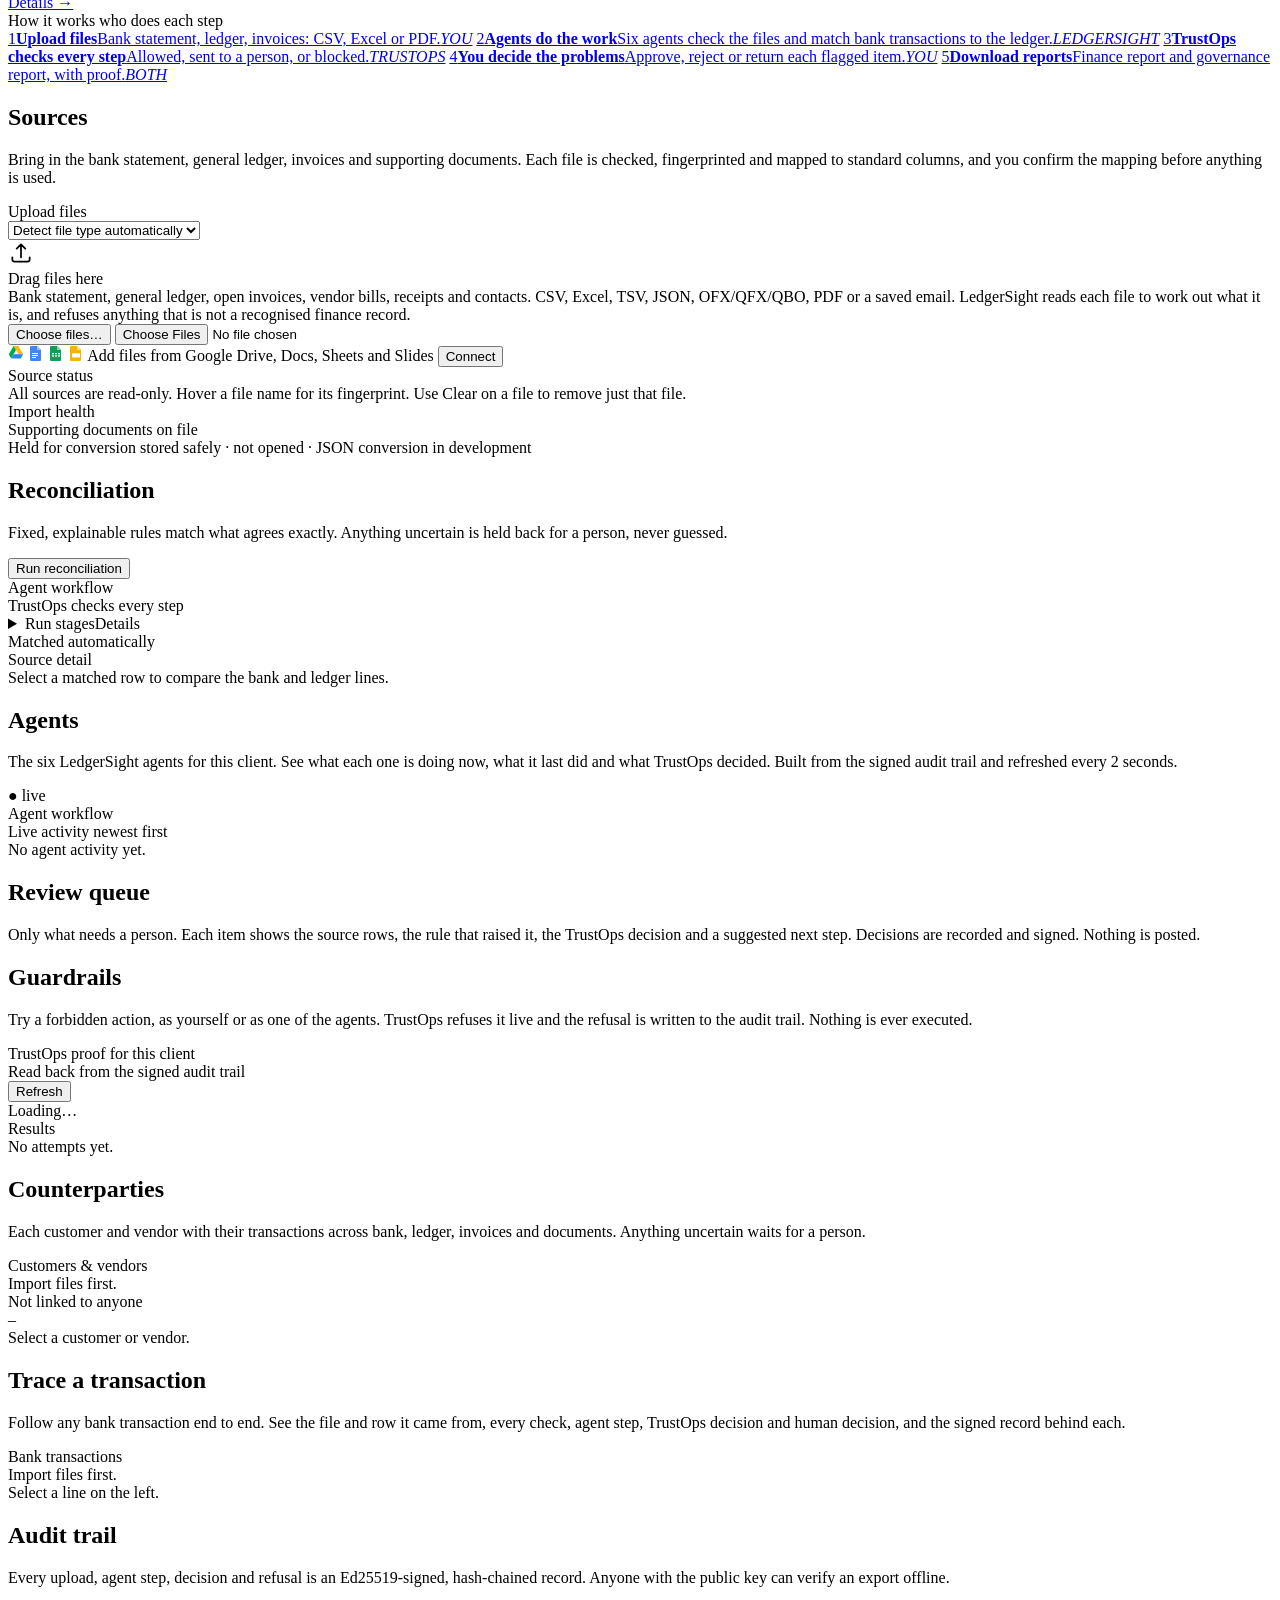
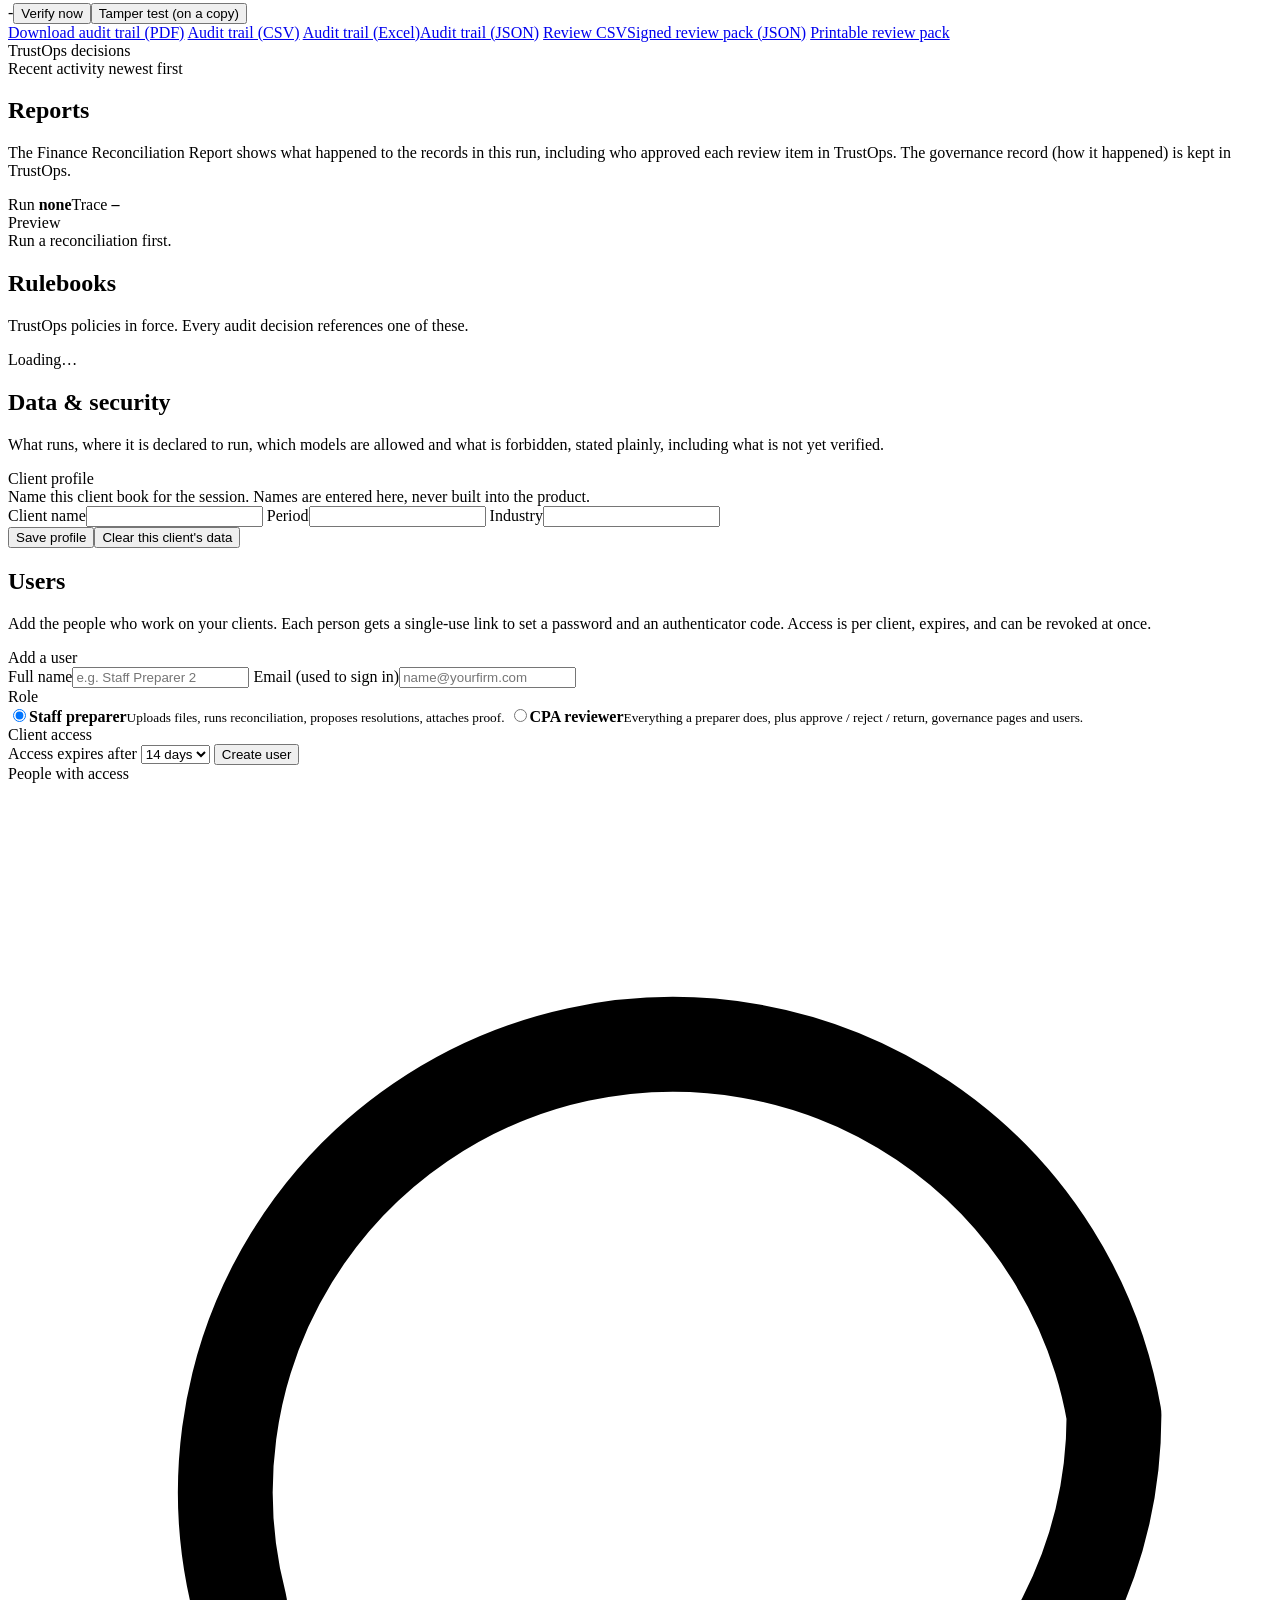
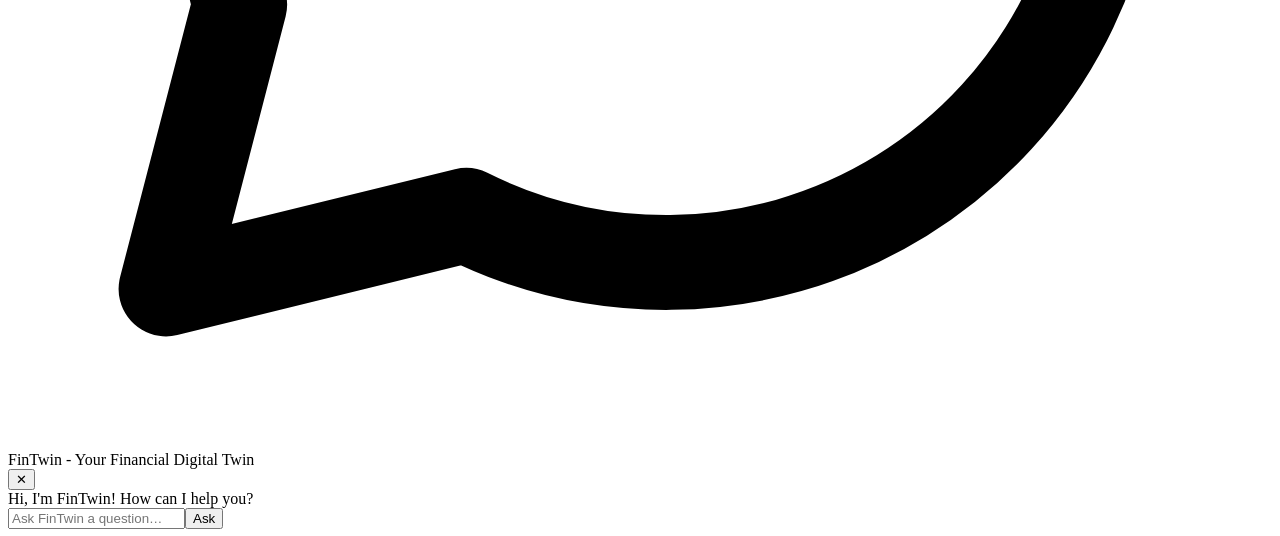
==== commit 193d8af1: "TrustOps link: chosen approver, approved/rejected tabs, resend with new proof - Send to TrustOps nee" ====
--- a/ledgersight/static/index.html
+++ b/ledgersight/static/index.html
@@ -5,7 +5,7 @@
 <meta name="viewport" content="width=device-width, initial-scale=1">
 <title>LedgerSight</title>
 <link rel="icon" href="/static/logo.svg">
-<link rel="stylesheet" href="/static/avocet.css?v=20261113s">
+<link rel="stylesheet" href="/static/avocet.css?v=20261113v">
 </head>
 <body>
 
@@ -171,14 +171,12 @@
         <div class="card src-st">
           <div class="ss-headrow"><div class="card-title">Source status</div><span id="ss-sum" class="ss-sum"></span></div>
           <div id="src-status" class="ss-wrap"></div>
-          <div class="ss-endrow"><span class="ss-note">All sources are read-only. Hover a file name for its fingerprint.</span>
-            <button id="clear-all" class="danger">Clear all imported files</button></div>
+          <div class="ss-endrow"><span class="ss-note">All sources are read-only. Hover a file name for its fingerprint. Use Clear on a file to remove just that file.</span></div>
           <div id="clear-msg" class="msg"></div>
         </div>
       </div>
       <div class="card gap"><div class="card-title">Import health</div><div id="health" class="tablewrap"></div></div>
       <div class="card gap"><div class="card-title">Supporting documents on file</div><div id="docs"></div></div>
-      <div class="card gap"><div class="card-title">Connections</div><div id="connectors"></div></div>
       <div class="card gap" id="held-card"><div class="card-title">Held for conversion <span class="muted">stored safely · not opened · JSON conversion in development</span></div><div id="held"></div></div>
     </section>
 
@@ -363,7 +361,7 @@
 <div id="toasts" class="toasts" aria-live="polite"></div>
 <script src="/static/vendor/motion.min.js"></script>
 <script src="/static/vendor/chart.umd.min.js"></script>
-<script src="/static/avocet.js?v=20261113s"></script>
+<script src="/static/avocet.js?v=20261113u"></script>
 <script src="/static/ui-plus.js"></script>
 <script src="/static/login-motion.js"></script>
 </body>
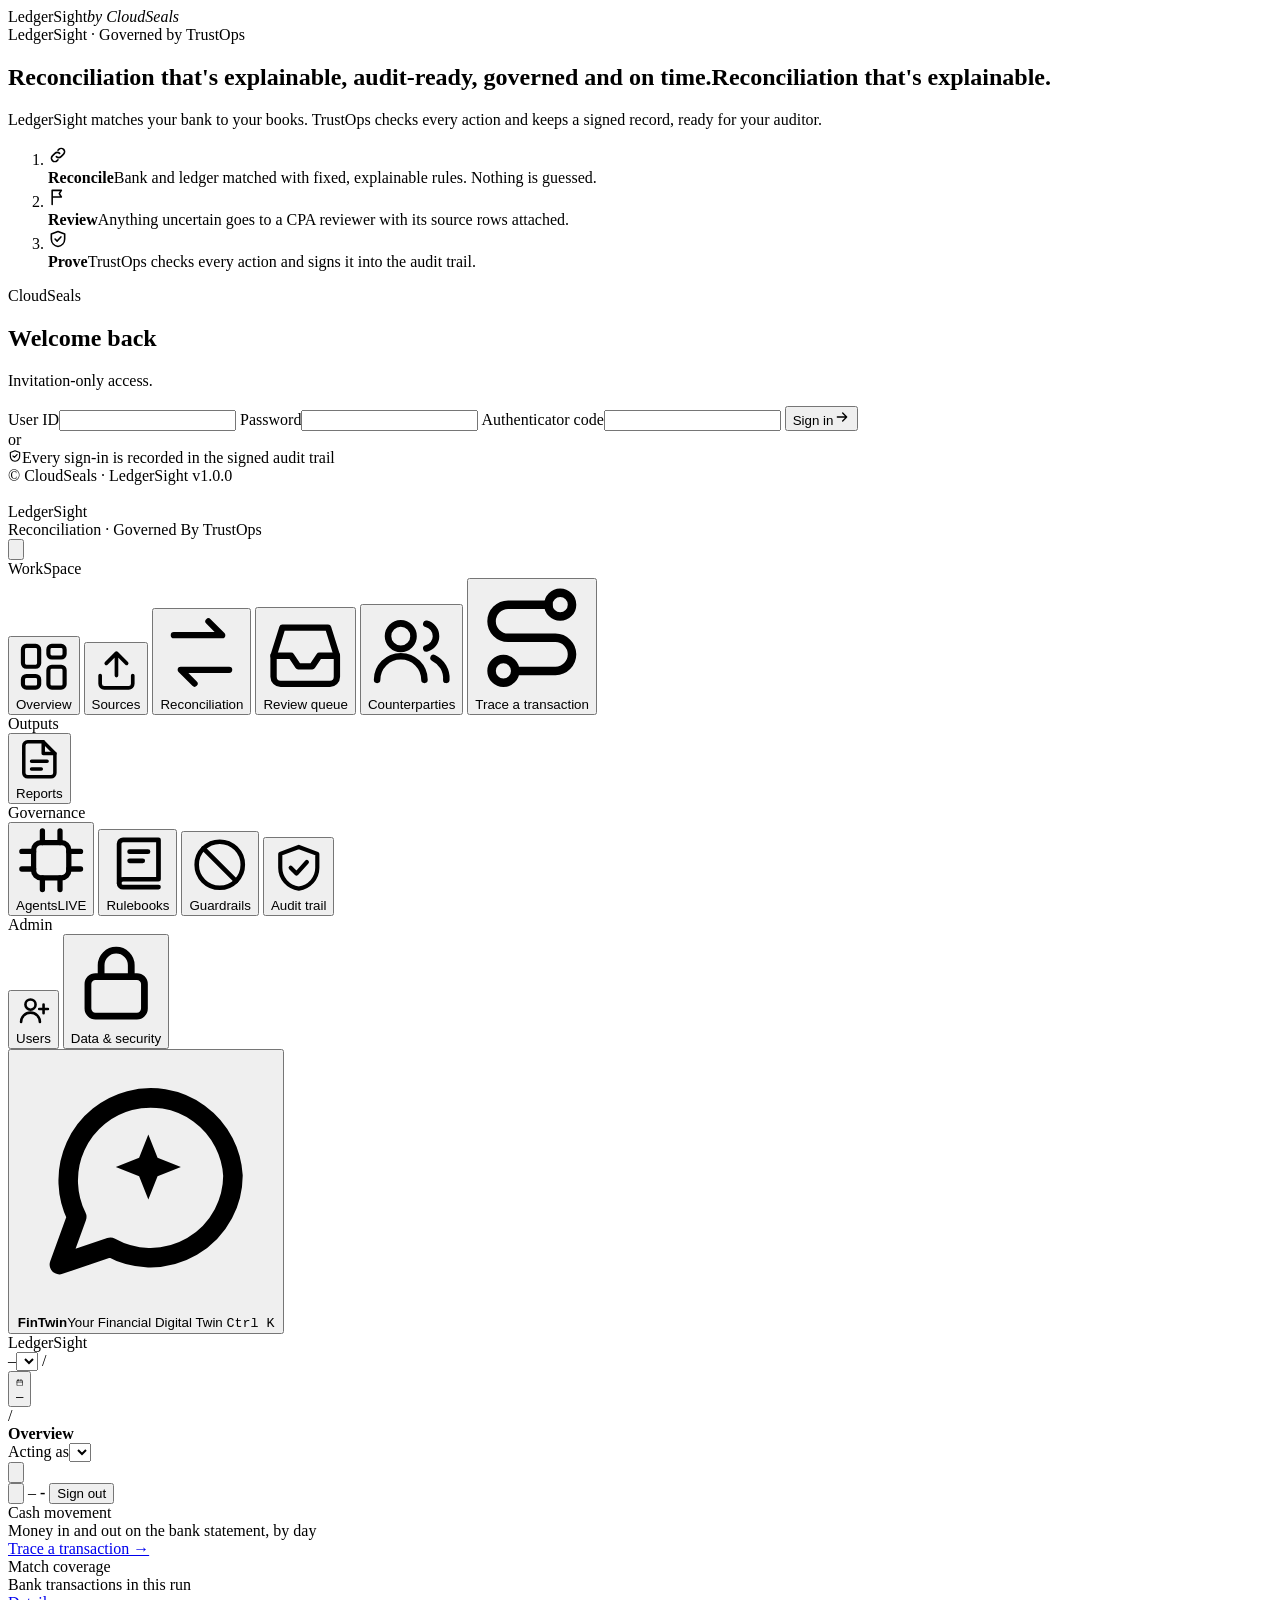
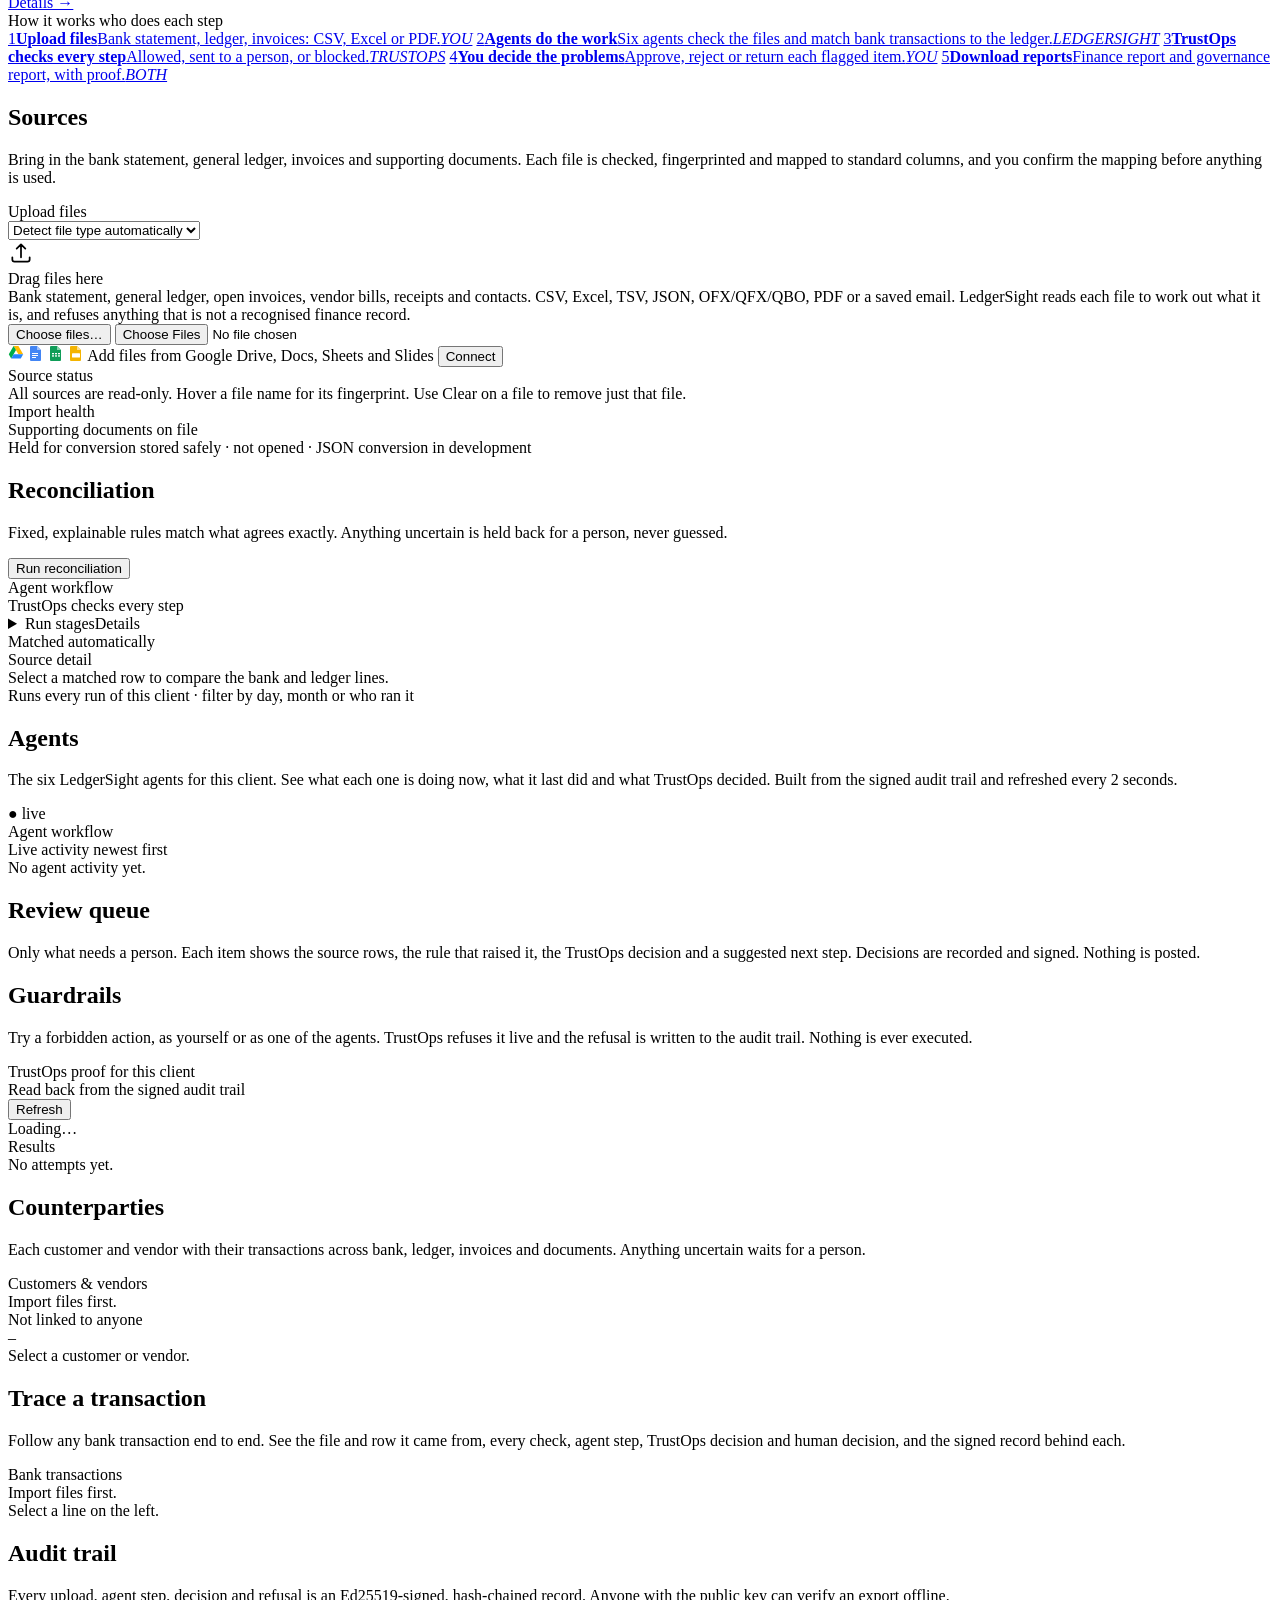
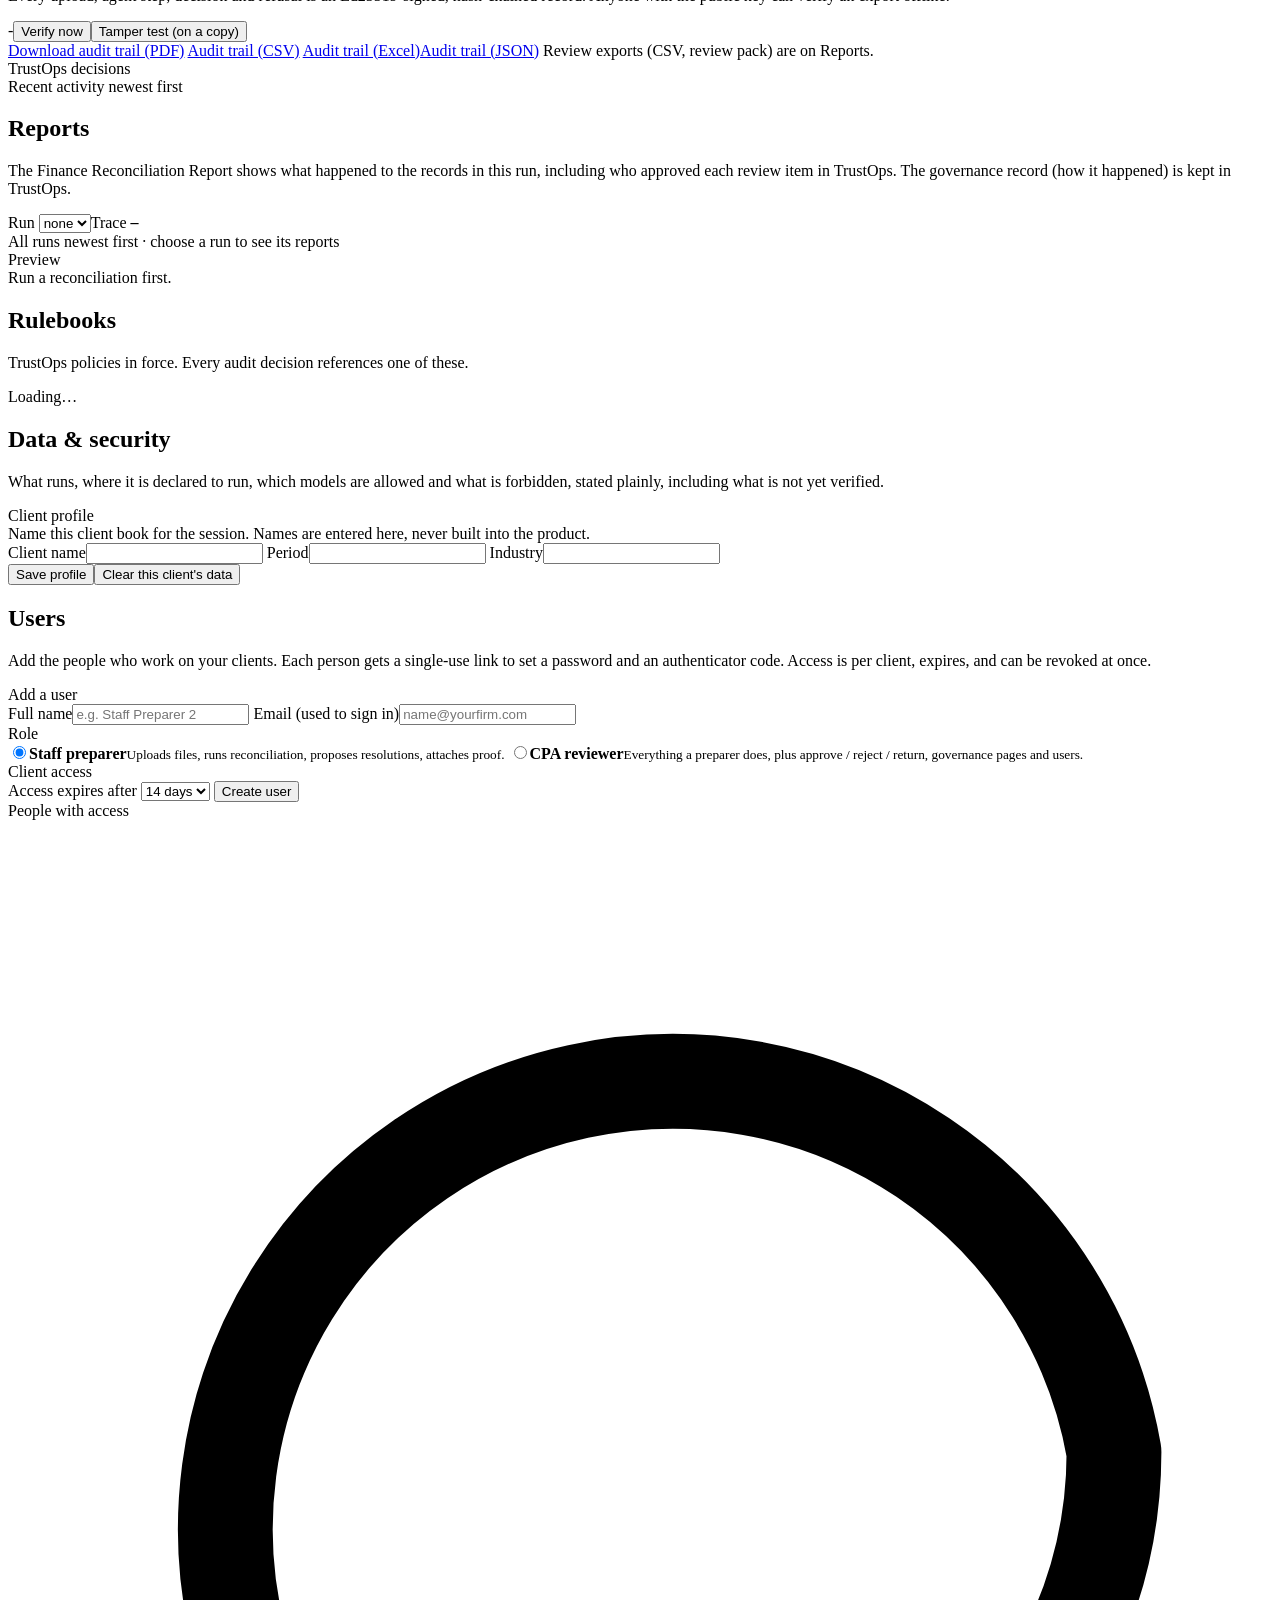
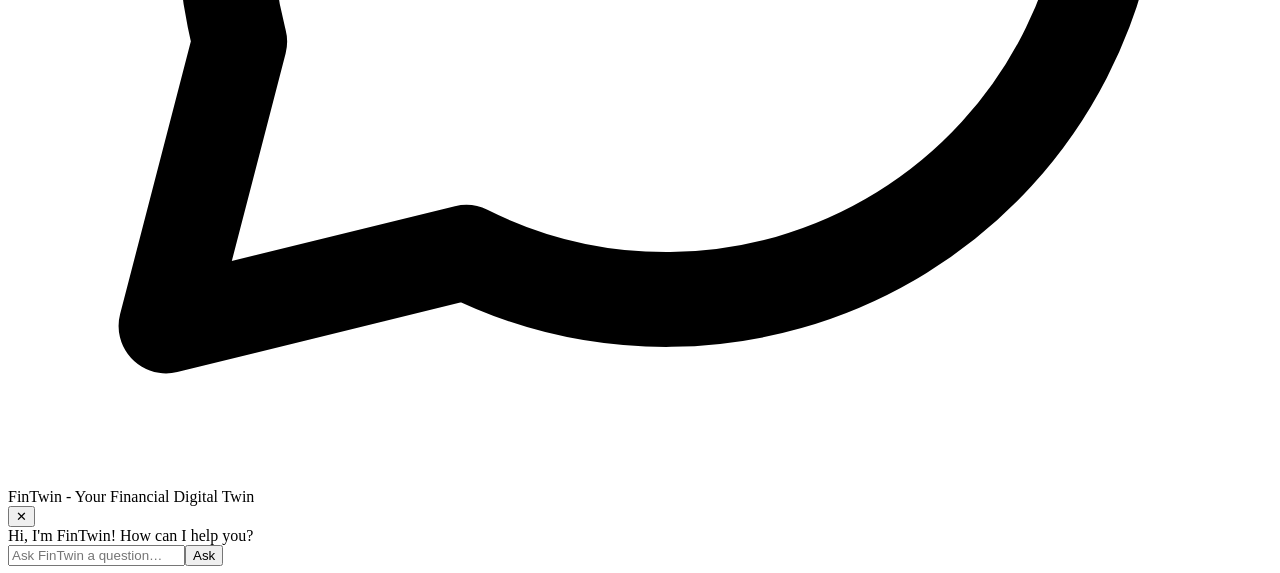
==== commit 24898dbe: "Action items 16/11: bulk send, run history, rejected rows, TrustOps resilience Lead's list: - FinTwi" ====
--- a/ledgersight/static/index.html
+++ b/ledgersight/static/index.html
@@ -5,7 +5,7 @@
 <meta name="viewport" content="width=device-width, initial-scale=1">
 <title>LedgerSight</title>
 <link rel="icon" href="/static/logo.svg">
-<link rel="stylesheet" href="/static/avocet.css?v=20261113v">
+<link rel="stylesheet" href="/static/avocet.css?v=20261116a">
 </head>
 <body>
 
@@ -112,6 +112,7 @@
     <section class="panel active" id="p-home">
       <div id="ov-hero" class="ov-head"></div>
       <nav class="mprog" id="stepper" aria-label="Month-end progress"></nav>
+      <div id="ov-allruns" class="card ov-allruns hidden" aria-label="Review items across all runs"></div>
       <div id="ov-kpis" class="kw-row"></div>
       <div id="ov-charts" class="sk-grid hidden">
         <div class="card ch-card sk-flow"><div class="ch-head"><div><div class="card-title">Cash movement</div><div class="ch-sub">Money in and out on the bank statement, by day</div></div>
@@ -202,6 +203,7 @@
         <div class="card"><div class="card-title">Matched automatically</div><div id="matches" class="tablewrap"></div></div>
         <div class="card"><div class="card-title">Source detail</div><div id="detail" class="muted">Select a matched row to compare the bank and ledger lines.</div></div>
       </div>
+      <div class="card gap"><div class="card-title">Runs <span class="muted small">every run of this client · filter by day, month or who ran it</span></div><div id="runs-list"></div></div>
     </section>
 
     <!-- ================= Agents ================= -->
@@ -271,8 +273,7 @@
       <div class="row"><a id="exp-audit-pdf" class="primary btnlink" href="#" download>Download audit trail (PDF)</a>
         <a id="exp-audit-csv" class="secondary btnlink" href="#" download>Audit trail (CSV)</a>
         <a id="exp-audit-xlsx" class="secondary btnlink" href="#" download>Audit trail (Excel)</a><a id="exp-audit-json" class="secondary btnlink" href="#" download>Audit trail (JSON)</a>
-        <a id="exp-csv" class="secondary btnlink disabled" href="#">Review CSV</a><a id="exp-pack" class="secondary btnlink disabled" href="#">Signed review pack (JSON)</a>
-        <a id="exp-print" class="secondary btnlink disabled" href="#" target="_blank" rel="noopener">Printable review pack</a></div>
+        <span class="muted small">Review exports (CSV, review pack) are on Reports.</span></div>
       <div class="grid ov gap" id="ev-summary">
         <div class="card"><div class="card-title">TrustOps decisions </div><div id="ov-gov"></div></div>
         <div class="card"><div class="card-title">Recent activity <span class="muted small">newest first</span></div><ul id="ov-activity" class="feed tl-feed"></ul></div>
@@ -284,9 +285,11 @@
     <section class="panel" id="p-reports">
       <div class="page-head"><div><h2>Reports</h2>
         <p class="sub">The Finance Reconciliation Report shows what happened to the records in this run, including who approved each review item in TrustOps. The governance record (how it happened) is kept in TrustOps.</p></div>
-        <div class="row"><span class="pill">Run <b id="rep-run">none</b></span><span class="pill">Trace <b id="rep-trace">–</b></span></div></div>
+        <div class="row"><label class="pill rep-pick" for="rep-run-pick">Run <select id="rep-run-pick" aria-label="Choose the run whose reports to see"><option>none</option></select></label><span class="pill">Trace <b id="rep-trace">–</b></span></div></div>
       <div id="rep-draft"></div>
       <div class="grid two" id="rep-cards"></div>
+      <div id="rep-exports"></div>
+      <div class="card gap"><div class="card-title">All runs <span class="muted small">newest first · choose a run to see its reports</span></div><div id="rep-runs"></div></div>
       <div class="card gap"><div class="card-title" id="rep-prev-title">Preview</div><div id="rep-preview" class="muted">Run a reconciliation first.</div></div>
     </section>
 
@@ -361,7 +364,7 @@
 <div id="toasts" class="toasts" aria-live="polite"></div>
 <script src="/static/vendor/motion.min.js"></script>
 <script src="/static/vendor/chart.umd.min.js"></script>
-<script src="/static/avocet.js?v=20261113u"></script>
+<script src="/static/avocet.js?v=20261116a"></script>
 <script src="/static/ui-plus.js"></script>
 <script src="/static/login-motion.js"></script>
 </body>
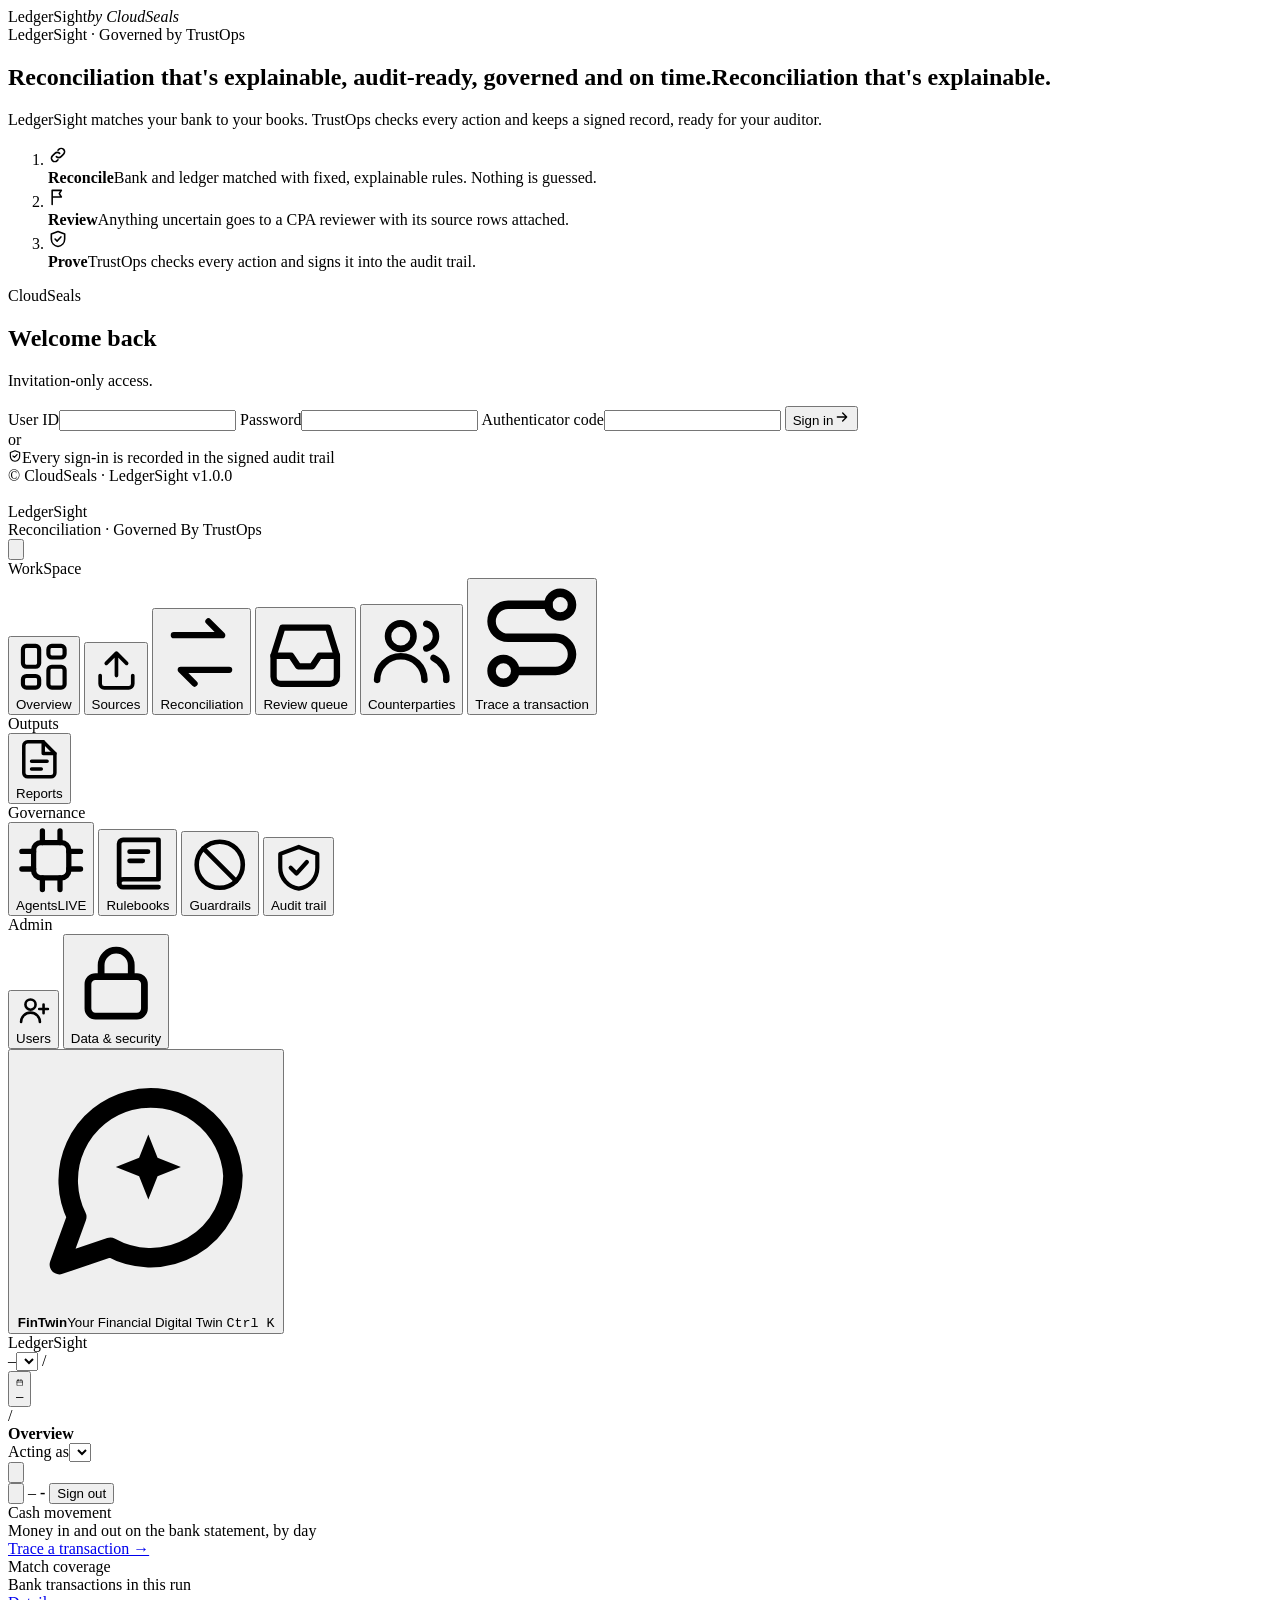
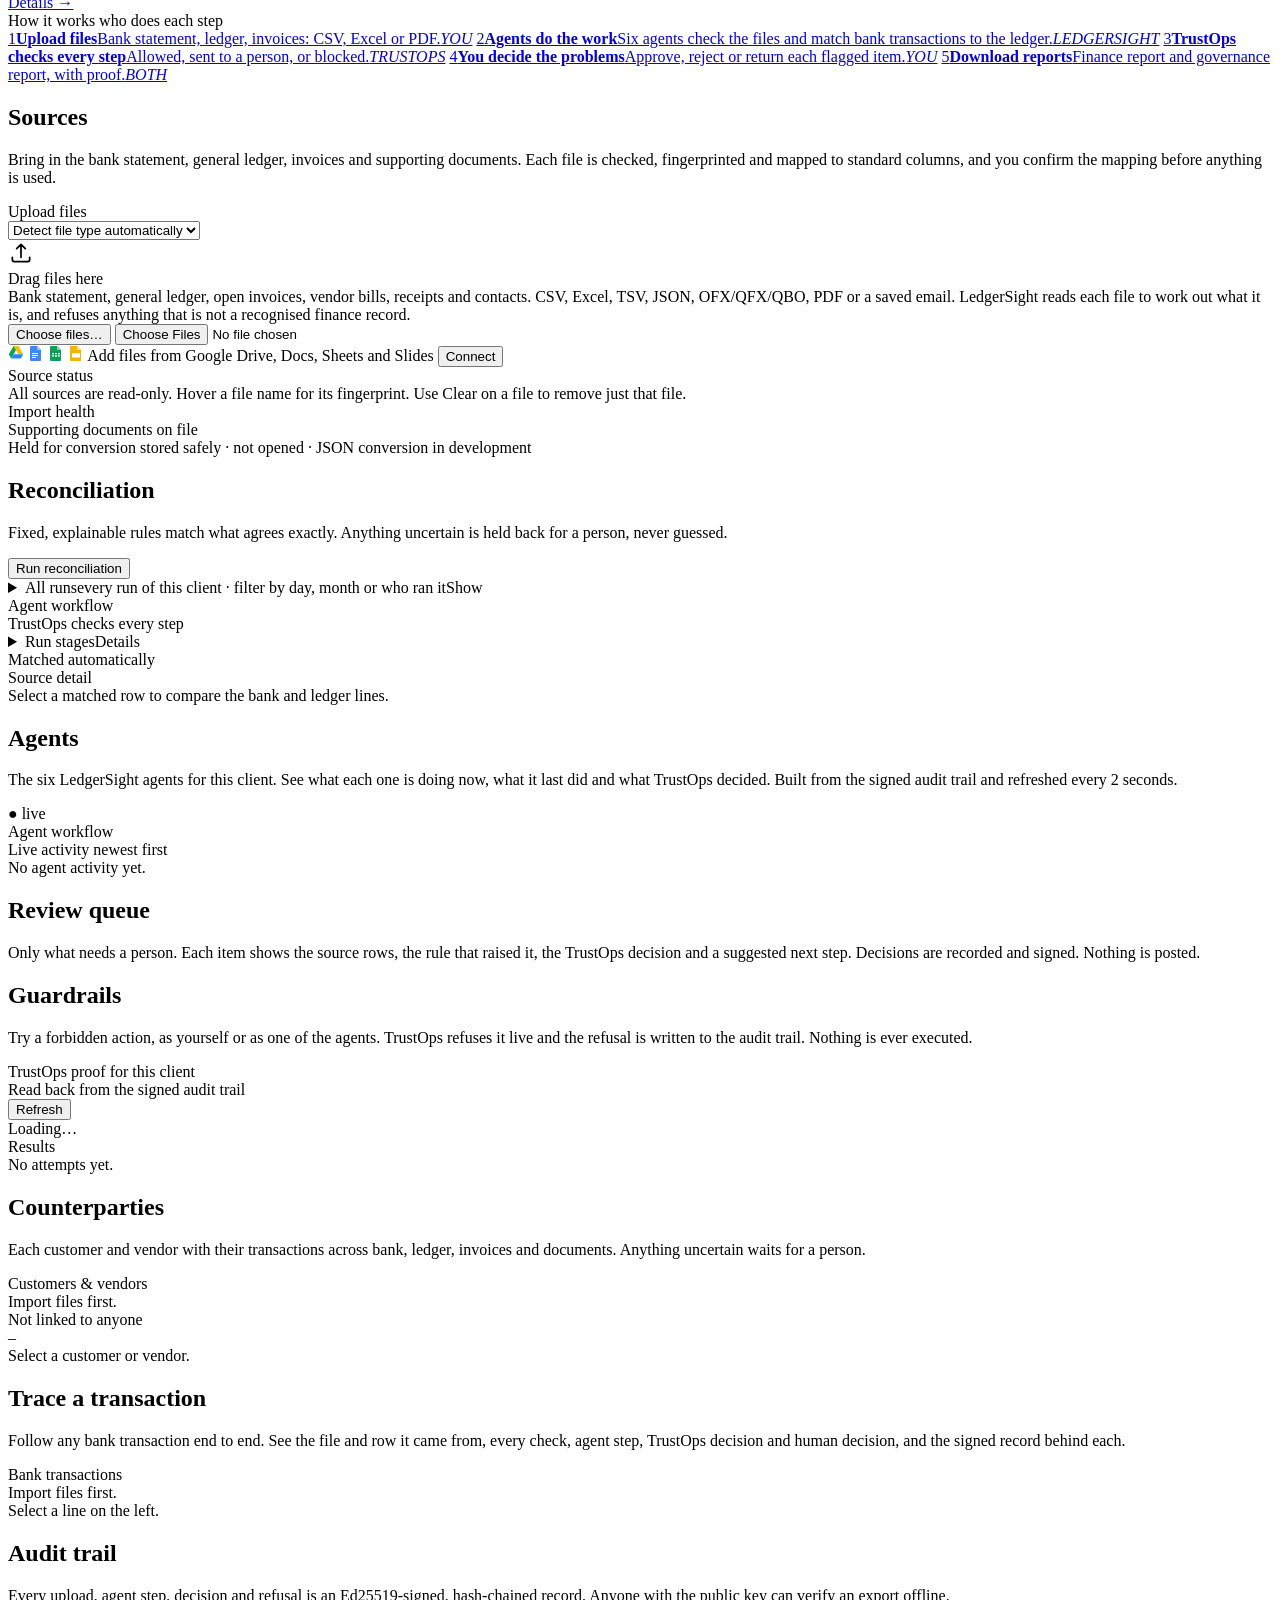
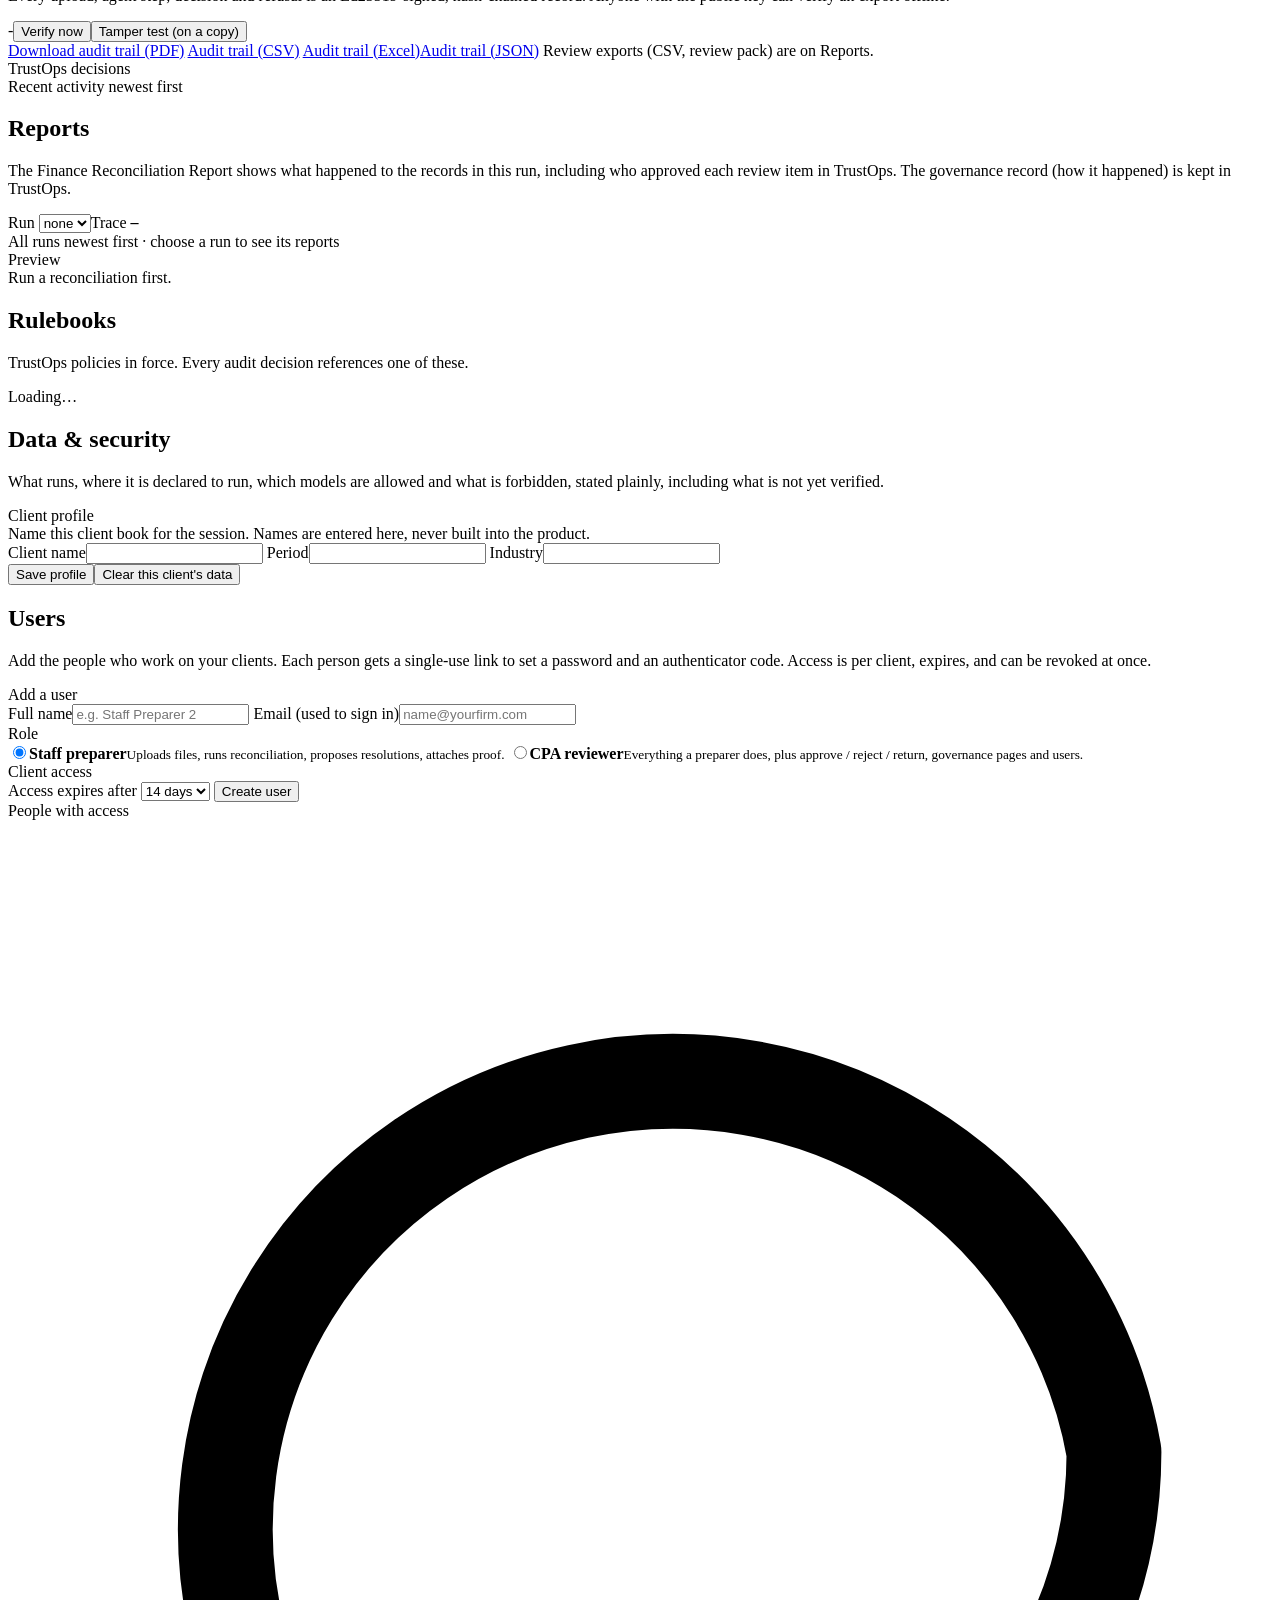
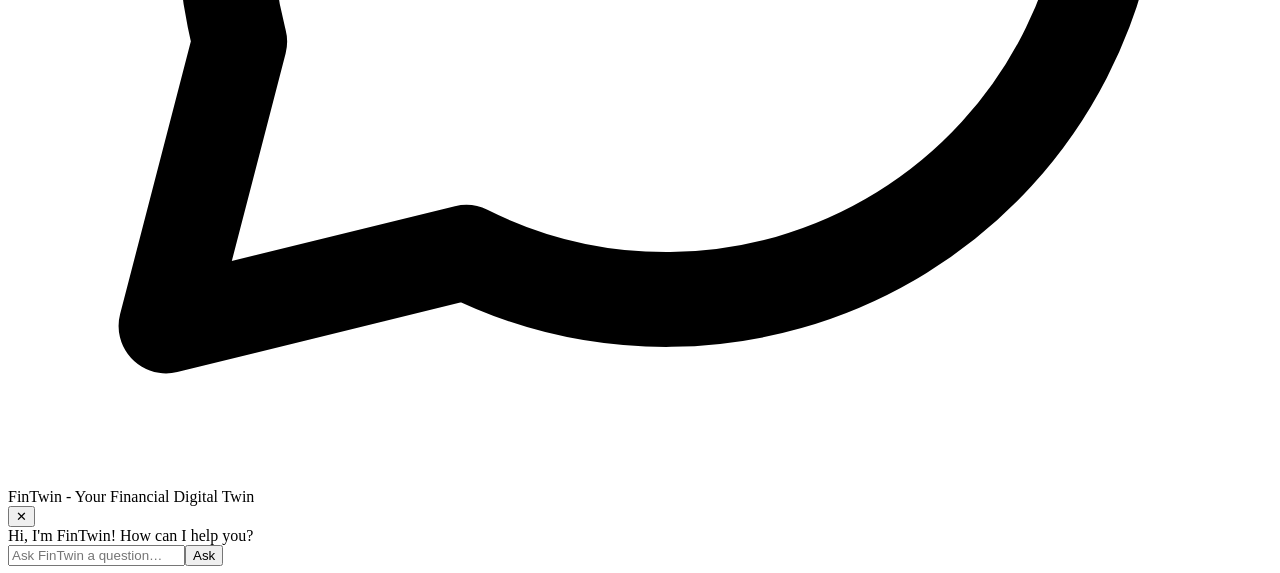
==== commit e5cd5d33: "Bulk send in one TrustOps request; show why items were not sent; run picker at the top - Send to Tru" ====
--- a/ledgersight/static/index.html
+++ b/ledgersight/static/index.html
@@ -5,7 +5,7 @@
 <meta name="viewport" content="width=device-width, initial-scale=1">
 <title>LedgerSight</title>
 <link rel="icon" href="/static/logo.svg">
-<link rel="stylesheet" href="/static/avocet.css?v=20261116a">
+<link rel="stylesheet" href="/static/avocet.css?v=20261118a">
 </head>
 <body>
 
@@ -186,6 +186,11 @@
       <div class="page-head"><div><h2>Reconciliation</h2>
         <p class="sub">Fixed, explainable rules match what agrees exactly. Anything uncertain is held back for a person, never guessed.</p></div>
         <div class="row"><button id="run-btn" class="primary">Run reconciliation</button><span id="run-msg" class="msg"></span></div></div>
+      <div id="rc-runbar" class="runbar hidden"></div>
+      <details class="card gap stages-fold runs-fold" id="runs-card">
+        <summary><span class="sf-t">All runs</span><span class="sf-sum muted small">every run of this client · filter by day, month or who ran it</span><span class="sf-more">Show</span></summary>
+        <div id="runs-list"></div>
+      </details>
       <div id="recon-ready"></div>
       <div id="tiles" class="tiles"></div>
       <!-- At-a-glance first (agent workflow), then the detail behind it (run stages) -->
@@ -203,7 +208,6 @@
         <div class="card"><div class="card-title">Matched automatically</div><div id="matches" class="tablewrap"></div></div>
         <div class="card"><div class="card-title">Source detail</div><div id="detail" class="muted">Select a matched row to compare the bank and ledger lines.</div></div>
       </div>
-      <div class="card gap"><div class="card-title">Runs <span class="muted small">every run of this client · filter by day, month or who ran it</span></div><div id="runs-list"></div></div>
     </section>
 
     <!-- ================= Agents ================= -->
@@ -226,6 +230,7 @@
     <section class="panel" id="p-exceptions">
       <div class="page-head"><div><h2>Review queue</h2>
         <p class="sub">Only what needs a person. Each item shows the source rows, the rule that raised it, the TrustOps decision and a suggested next step. Decisions are recorded and signed. Nothing is posted.</p></div></div>
+      <div id="exc-runbar" class="runbar hidden"></div>
       <div id="exc-list"></div>
     </section>
 
@@ -258,6 +263,7 @@
     <section class="panel" id="p-trace">
       <div class="page-head"><div><h2>Trace a transaction</h2>
         <p class="sub">Follow any bank transaction end to end. See the file and row it came from, every check, agent step, TrustOps decision and human decision, and the signed record behind each.</p></div></div>
+      <div id="tr-runbar" class="runbar hidden"></div>
       <div class="trace-grid">
         <div class="card"><div class="card-title">Bank transactions</div><div id="trace-list" class="muted">Import files first.</div></div>
         <div id="trace-view" class="card"><div class="muted">Select a line on the left.</div></div>
@@ -364,7 +370,7 @@
 <div id="toasts" class="toasts" aria-live="polite"></div>
 <script src="/static/vendor/motion.min.js"></script>
 <script src="/static/vendor/chart.umd.min.js"></script>
-<script src="/static/avocet.js?v=20261116a"></script>
+<script src="/static/avocet.js?v=20261118a"></script>
 <script src="/static/ui-plus.js"></script>
 <script src="/static/login-motion.js"></script>
 </body>
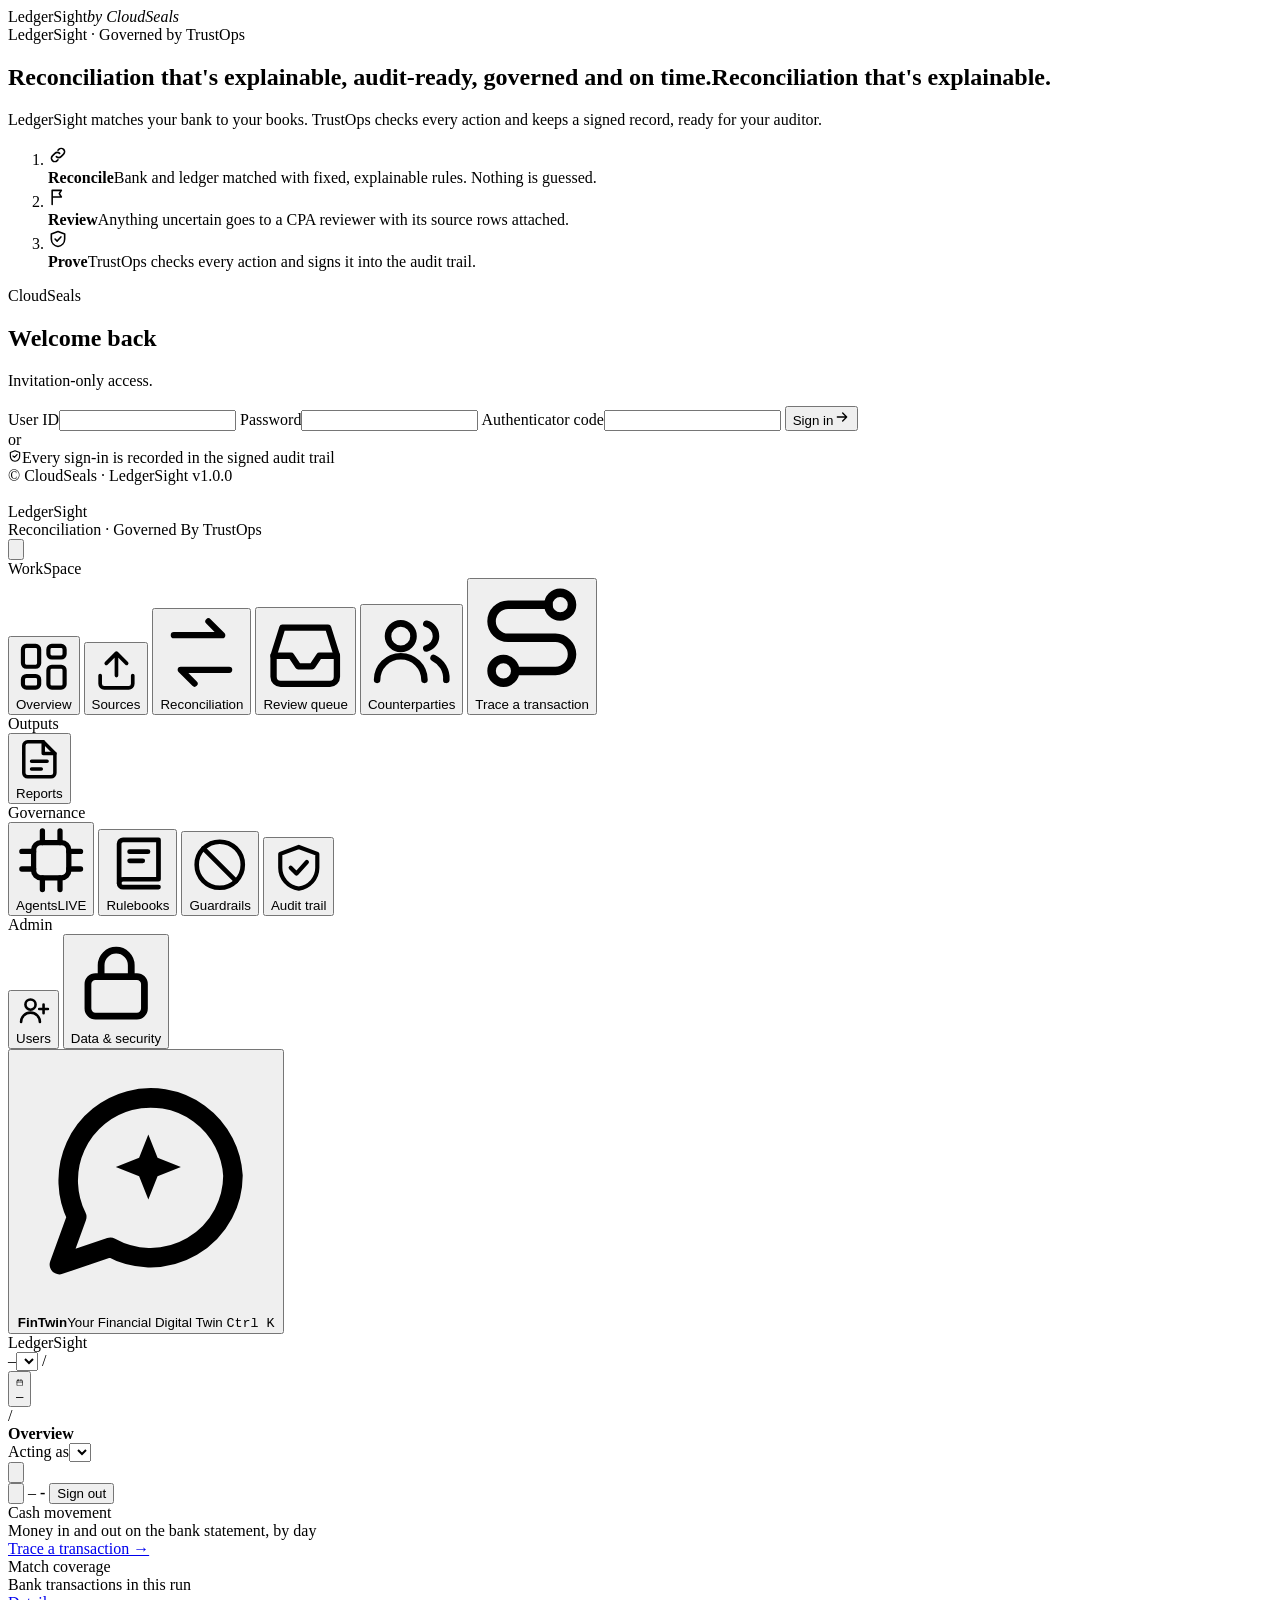
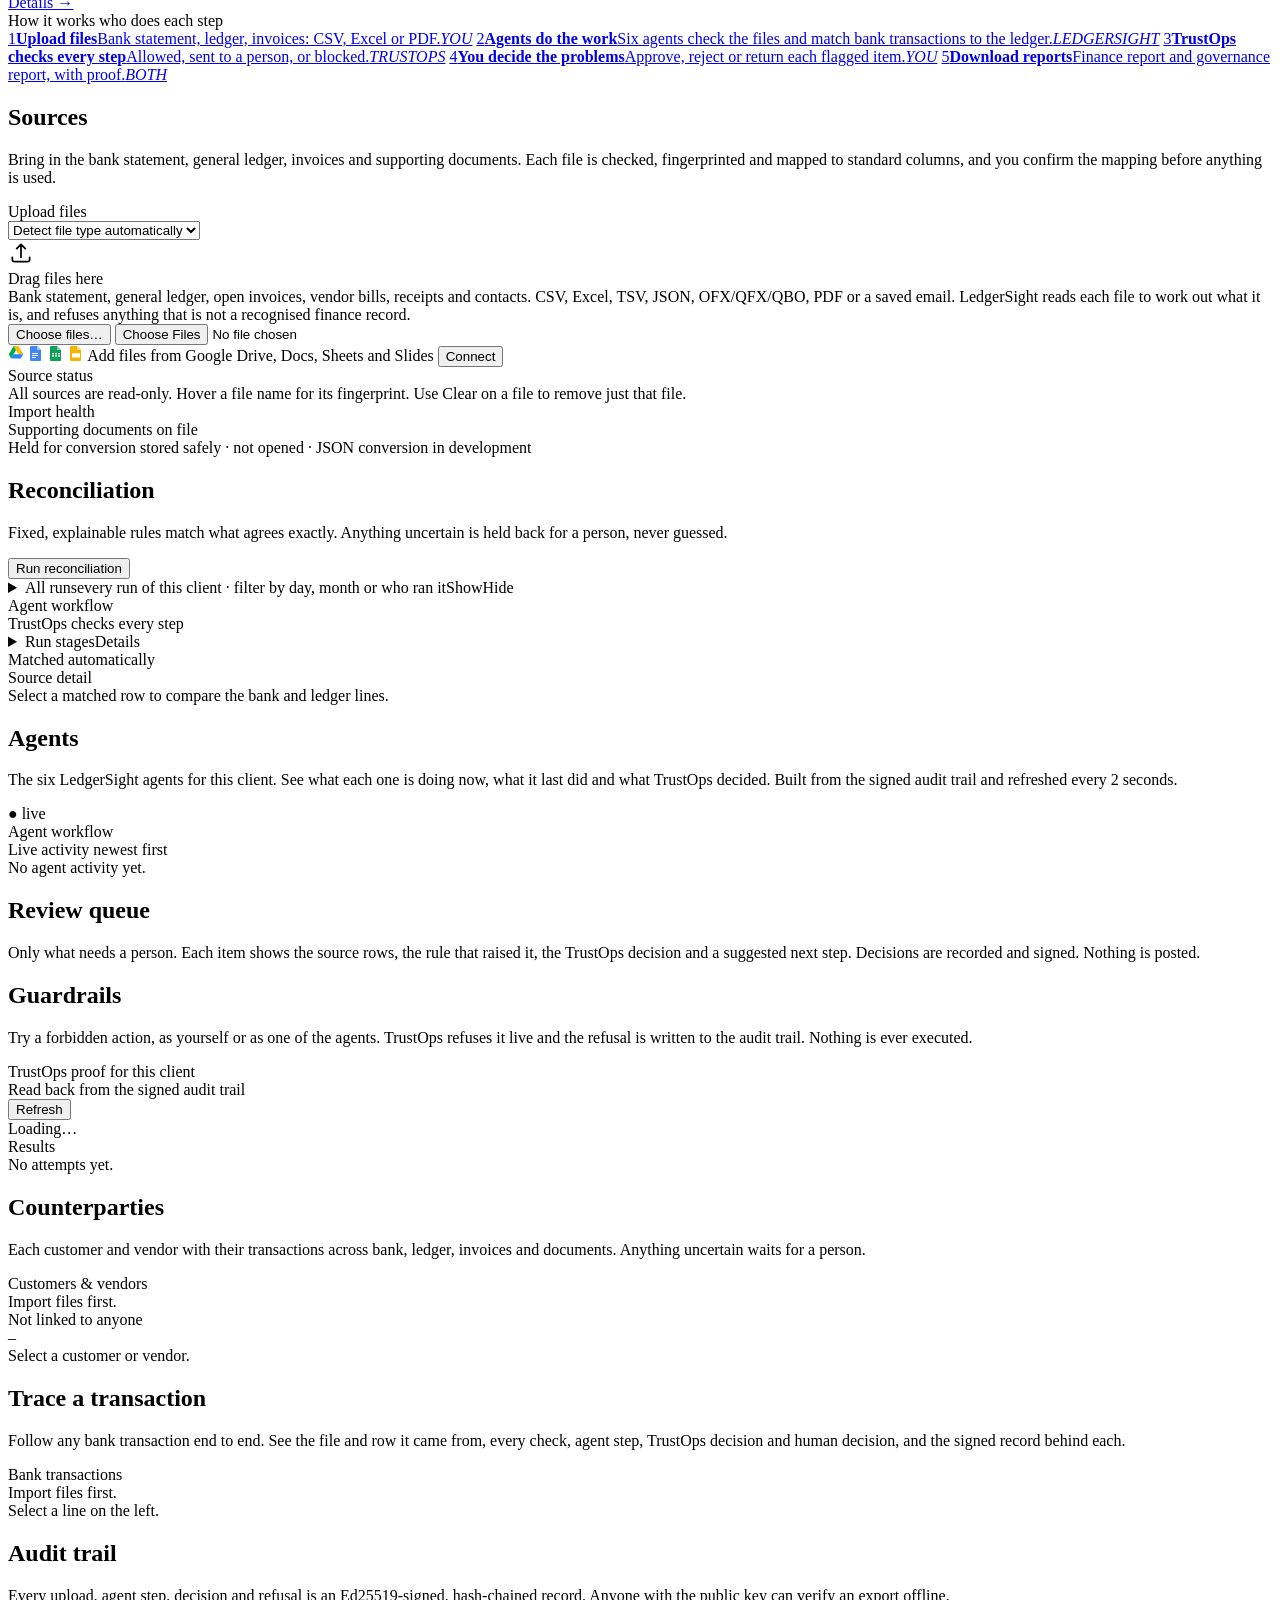
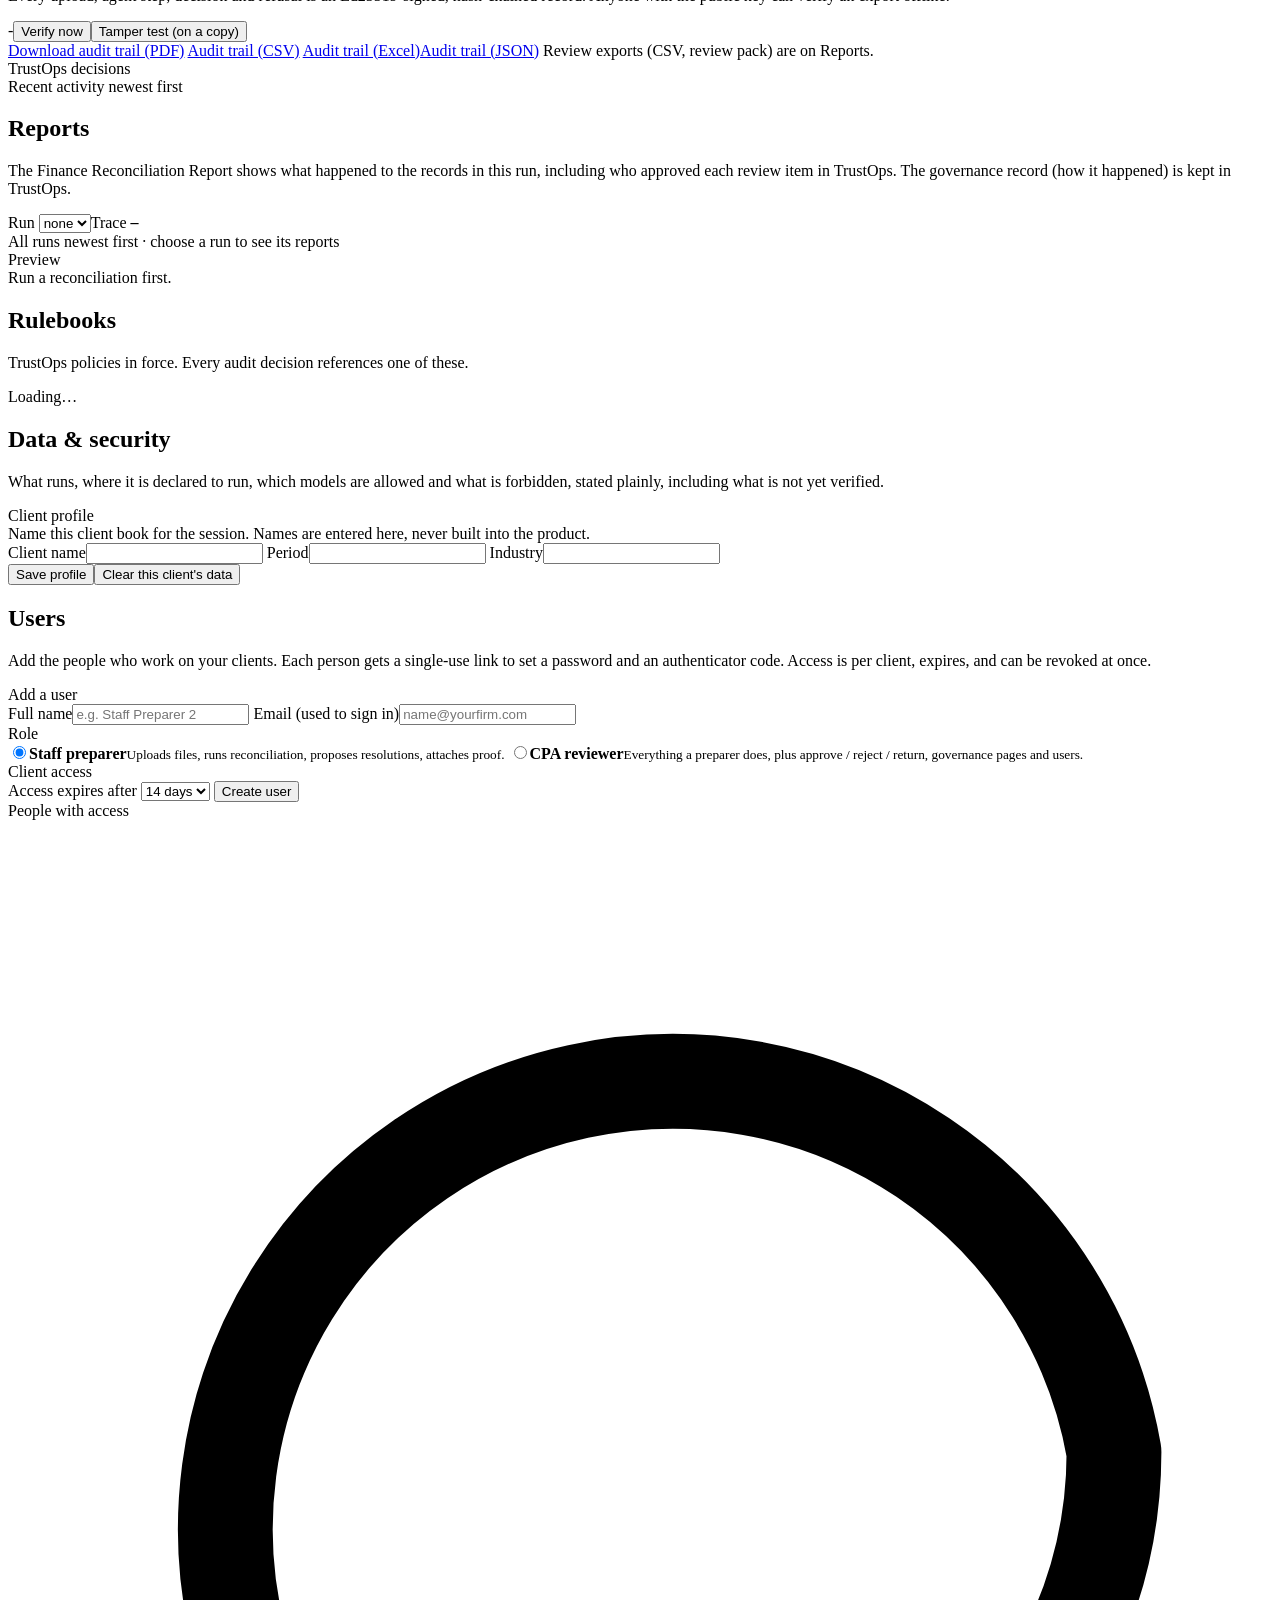
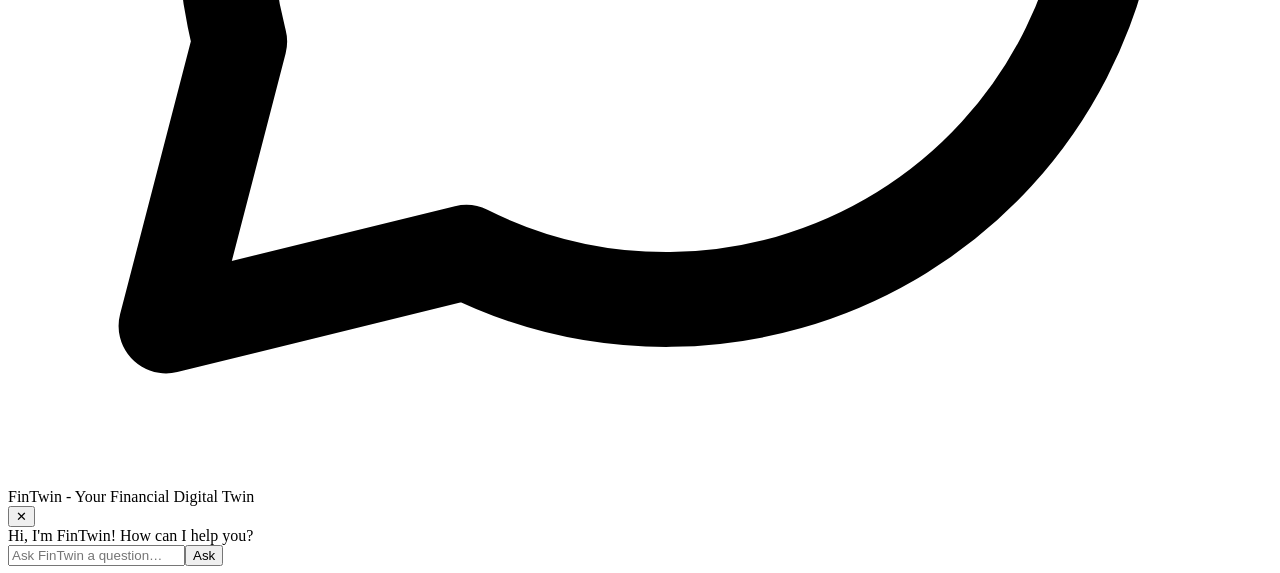
==== commit 58ca1f84: "Runs list: "Run by" filter for reviewers only; actions no longer cut off - Staff preparers no longer" ====
--- a/ledgersight/static/index.html
+++ b/ledgersight/static/index.html
@@ -5,7 +5,7 @@
 <meta name="viewport" content="width=device-width, initial-scale=1">
 <title>LedgerSight</title>
 <link rel="icon" href="/static/logo.svg">
-<link rel="stylesheet" href="/static/avocet.css?v=20261118a">
+<link rel="stylesheet" href="/static/avocet.css?v=20261118b">
 </head>
 <body>
 
@@ -188,7 +188,7 @@
         <div class="row"><button id="run-btn" class="primary">Run reconciliation</button><span id="run-msg" class="msg"></span></div></div>
       <div id="rc-runbar" class="runbar hidden"></div>
       <details class="card gap stages-fold runs-fold" id="runs-card">
-        <summary><span class="sf-t">All runs</span><span class="sf-sum muted small">every run of this client · filter by day, month or who ran it</span><span class="sf-more">Show</span></summary>
+        <summary><span class="sf-t">All runs</span><span class="sf-sum muted small">every run of this client · filter by day, month or who ran it</span><span class="sf-more"><span class="sf-show">Show</span><span class="sf-hide">Hide</span></span></summary>
         <div id="runs-list"></div>
       </details>
       <div id="recon-ready"></div>
@@ -370,7 +370,7 @@
 <div id="toasts" class="toasts" aria-live="polite"></div>
 <script src="/static/vendor/motion.min.js"></script>
 <script src="/static/vendor/chart.umd.min.js"></script>
-<script src="/static/avocet.js?v=20261118a"></script>
+<script src="/static/avocet.js?v=20261118b"></script>
 <script src="/static/ui-plus.js"></script>
 <script src="/static/login-motion.js"></script>
 </body>
